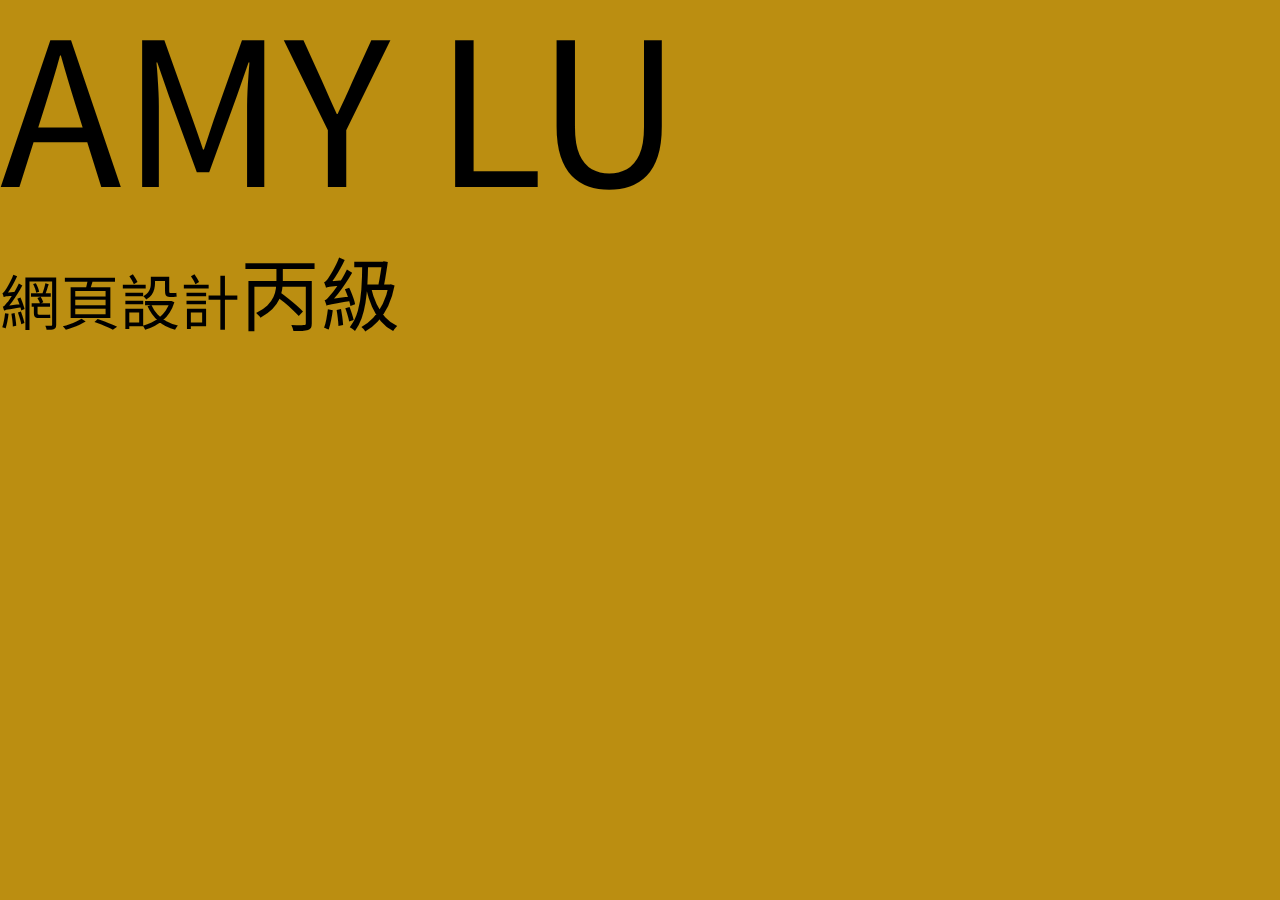
==== index.html @ 6c24579a "調整首頁排版並加上動畫特效,作品頁改為另開視窗" ====
<!DOCTYPE html>
<html lang="en">

<head>
    <meta charset="UTF-8">
    <meta http-equiv="X-UA-Compatible" content="IE=edge">
    <meta name="viewport" content="width=device-width, initial-scale=1.0">
    <link href="https://fonts.googleapis.com/icon?family=Material+Icons" rel="stylesheet">
    <link rel="preconnect" href="https://fonts.googleapis.com">
    <link rel="preconnect" href="https://fonts.gstatic.com" crossorigin>
    <link href="https://fonts.googleapis.com/css2?family=Noto+Sans+TC:wght@400;700&family=Play:wght@700&display=swap"
        rel="stylesheet">
    <link href="https://unpkg.com/aos@2.3.1/dist/aos.css" rel="stylesheet">
    <link rel="stylesheet" href="./style/reset.css">
    <link rel="stylesheet" href="./style/style.css">
    <title>Amy Lu作品首頁</title>
</head>

<body>
    <h1 data-aos="fade-right" data-aos-duration="800">AMY LU</h1>
    <ul class="project-list">
        <li data-aos="fade-right" data-aos-duration="800" data-aos-delay="300"><a href="./丙級/index.html" class="project-link" target="_blank">網頁設計<span>丙級</span>        <div class="decoration-line"></div></a>

    </li>
    </ul>
    <script src="https://unpkg.com/aos@2.3.1/dist/aos.js"></script>
    <script>
        AOS.init();
    </script>
</body>

</html>
---- style/style.css ----
body {
	font-family: 'Noto Sans TC', 'Play', -apple-system, BlinkMacSystemFont, 'Segoe UI', 'Microsoft JhengHei', 'Helvetica Neue', Arial, sans-serif;
	background-color: rgb(187, 142, 17);
	color: black;
}

a {
	display: inline-block;
	color: black;
}
.container {
	max-width: 1320px;
	padding: 0 12px;
	margin: 0 auto;
}

h1 {
	font-size: 200px;
	margin-bottom: 50px;
}

.project-link {
	font-size: 60px;
}

.project-link span {
	font-size: 80px;
}

.decoration-line {
	height: 5px;
	width: 0%;
	margin-top: 4px;
	background-color: #000;
	transition: .25s;
}

.project-link:hover .decoration-line {
	width: 100%;
}
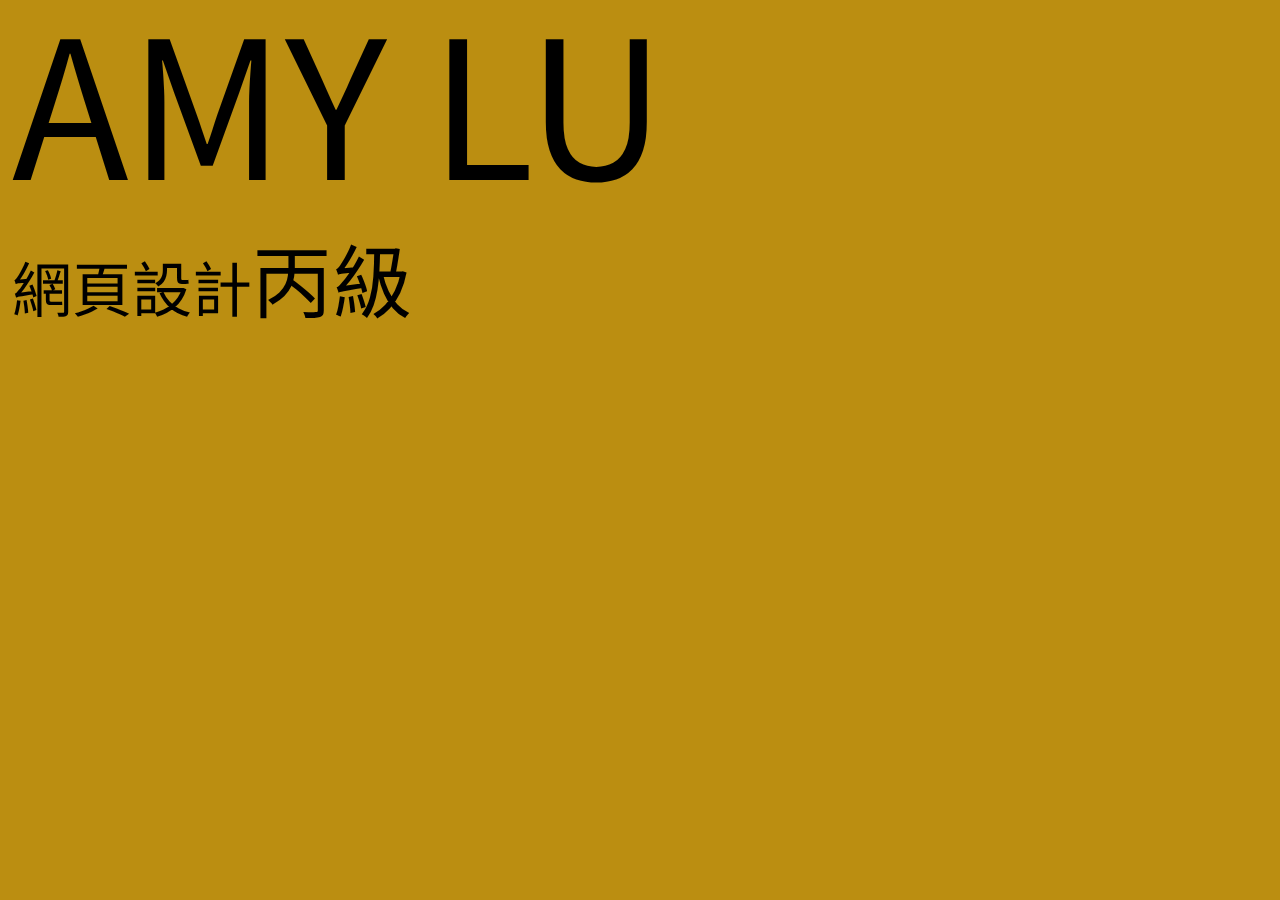
==== commit 4d961cb6: "用clamp()控制RWD尺寸" ====
--- a/index.html
+++ b/index.html
@@ -17,12 +17,17 @@
 </head>
 
 <body>
-    <h1 data-aos="fade-right" data-aos-duration="800">AMY LU</h1>
-    <ul class="project-list">
-        <li data-aos="fade-right" data-aos-duration="800" data-aos-delay="300"><a href="./丙級/index.html" class="project-link" target="_blank">網頁設計<span>丙級</span>        <div class="decoration-line"></div></a>
+    <div class="container">
+        <h1 data-aos="fade-right" data-aos-duration="800">AMY LU</h1>
+        <ul class="project-list">
+            <li data-aos="fade-right" data-aos-duration="800" data-aos-delay="300"><a href="./丙級/index.html"
+                    class="project-link" target="_blank">網頁設計<span>丙級</span>
+                    <div class="decoration-line"></div>
+                </a>
 
-    </li>
-    </ul>
+            </li>
+        </ul>
+    </div>
     <script src="https://unpkg.com/aos@2.3.1/dist/aos.js"></script>
     <script>
         AOS.init();
--- a/style/style.css
+++ b/style/style.css
@@ -8,24 +8,33 @@
 	display: inline-block;
 	color: black;
 }
+
 .container {
-	max-width: 1320px;
+	max-width: 100vw;
 	padding: 0 12px;
 	margin: 0 auto;
 }
 
 h1 {
-	font-size: 200px;
-	margin-bottom: 50px;
+	font-size: clamp(150px, 15vw, 200px);
+	margin-bottom: 5vh;
+}
+
+
+@media (max-width:769px) {
+	.project-list {
+		text-align: center;
+	}
 }
 
 .project-link {
-	font-size: 60px;
+	font-size: clamp(35px, 5vw, 60px);
 }
 
 .project-link span {
-	font-size: 80px;
+	font-size: clamp(55px, 7vw, 80px);
 }
+
 
 .decoration-line {
 	height: 5px;
@@ -35,6 +44,12 @@
 	transition: .25s;
 }
 
+@media (max-width:769px) {
+	.decoration-line {
+		width: 100%;
+	}
+}
+
 .project-link:hover .decoration-line {
 	width: 100%;
 }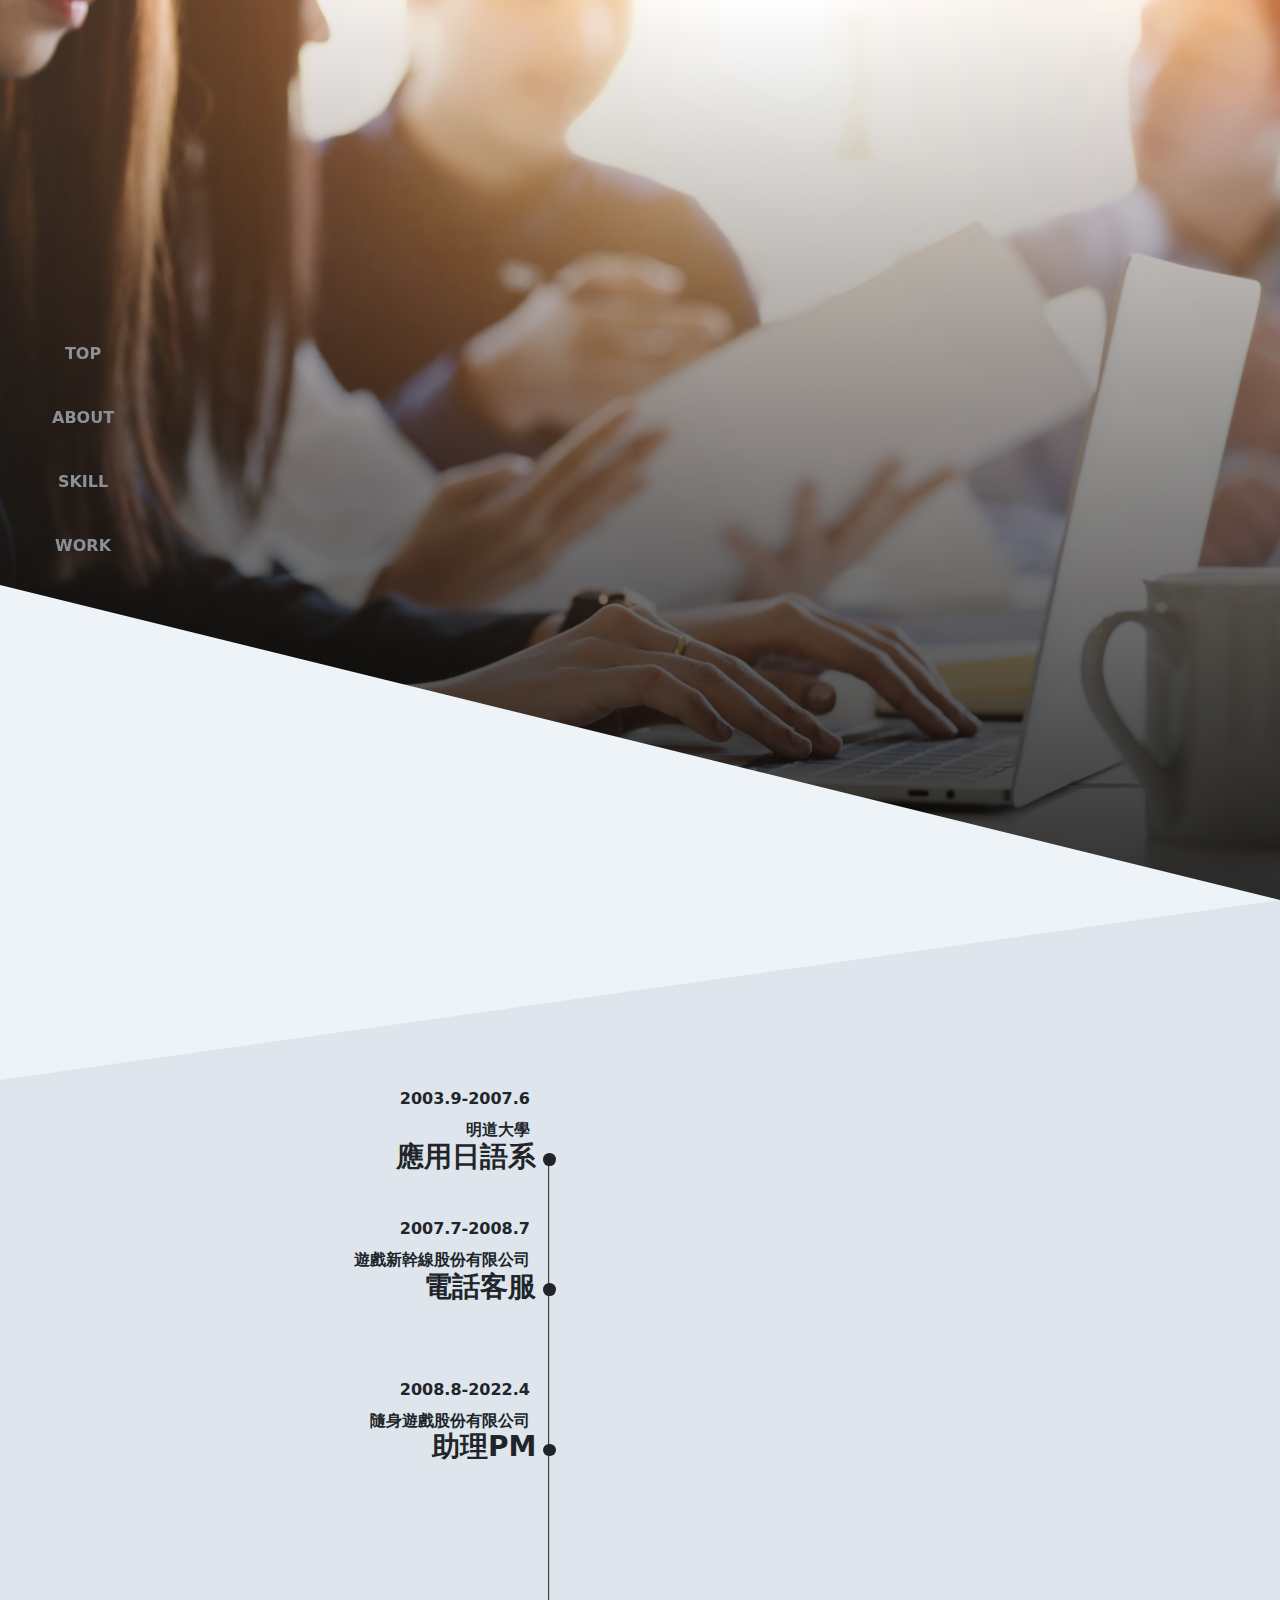
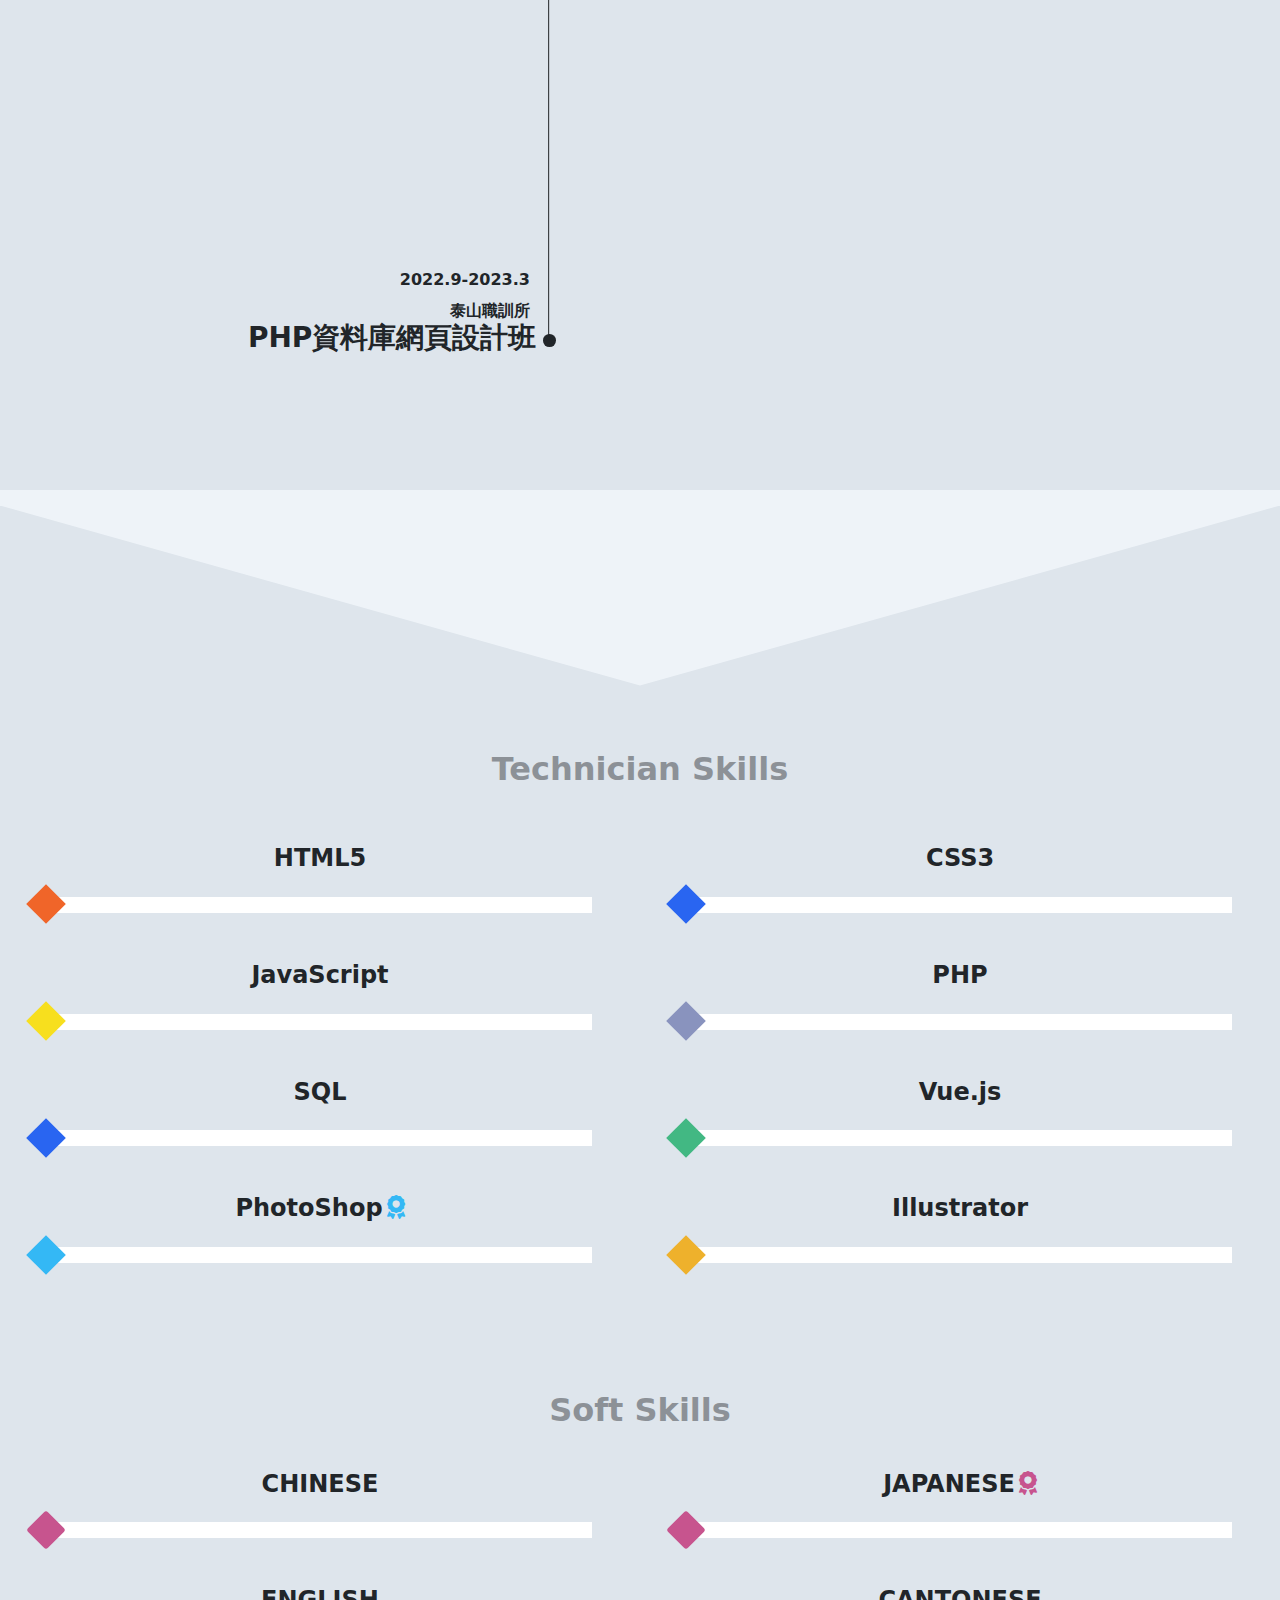
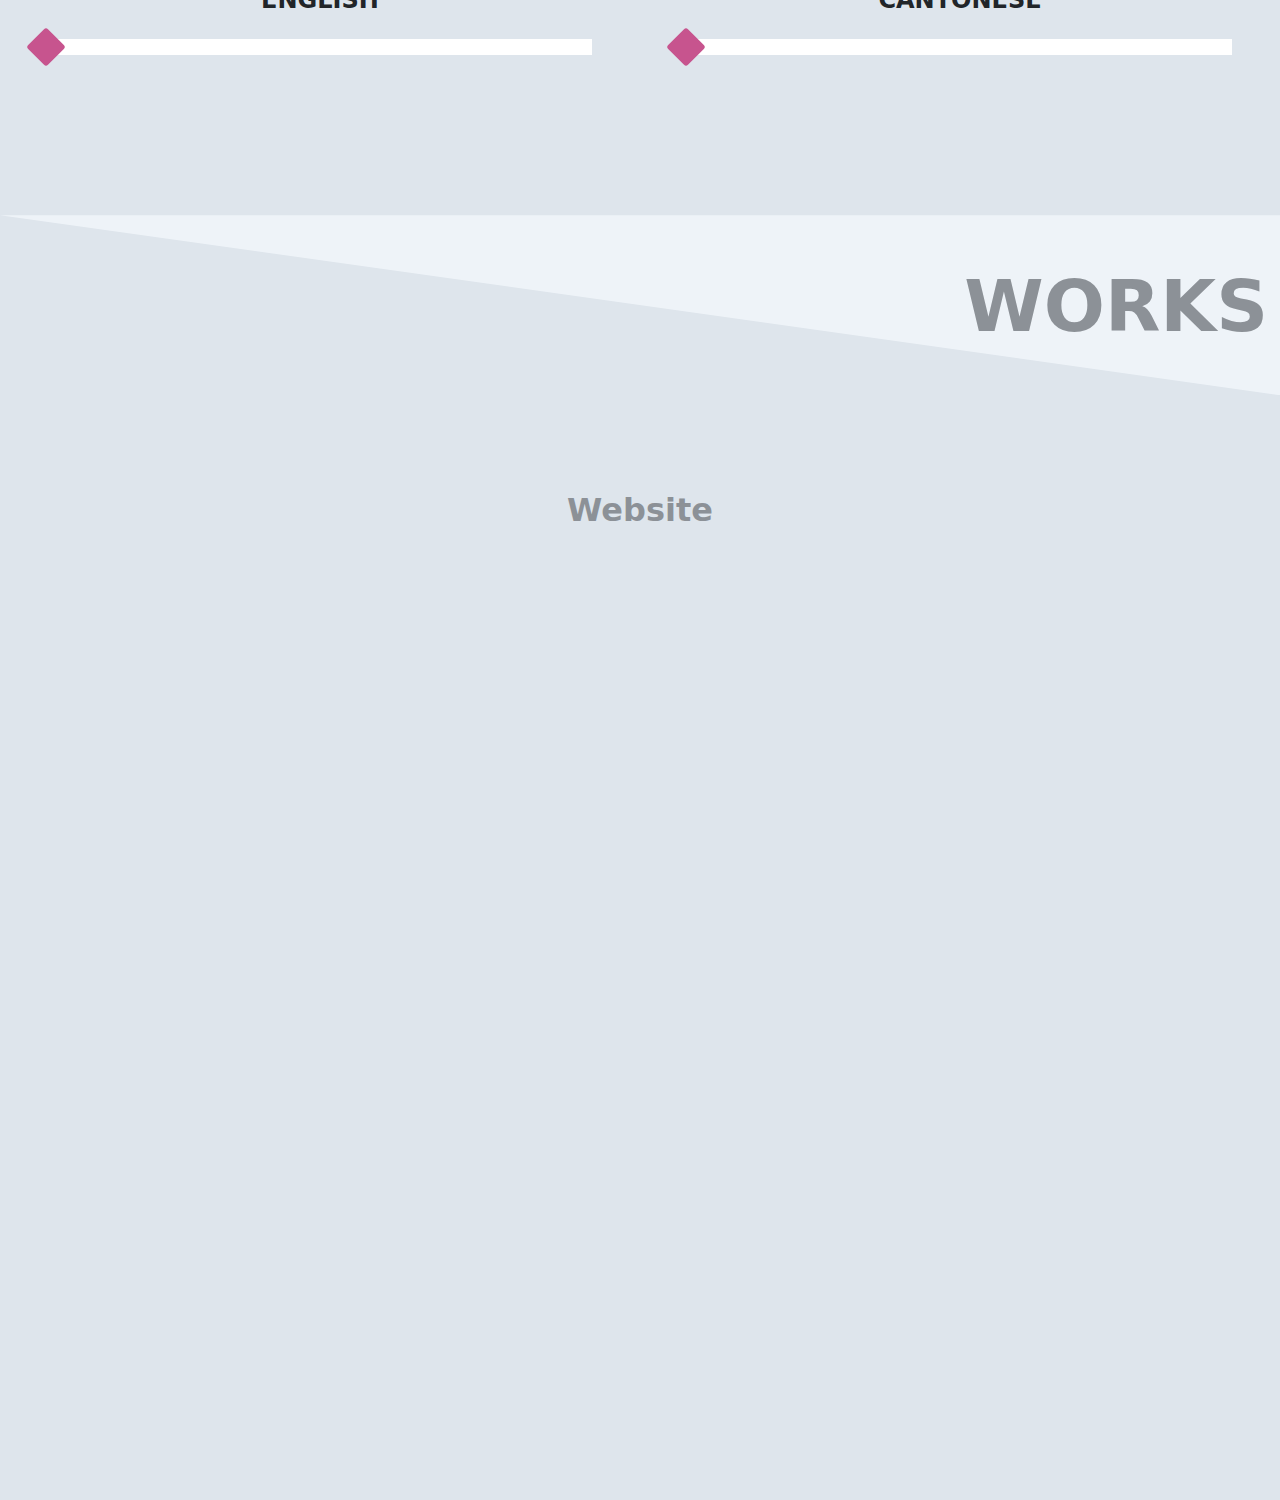
==== commit a0f63ca9: "作品首頁改為作業版型" ====
--- a/index.html
+++ b/index.html
@@ -2,36 +2,395 @@
 <html lang="en">
 
 <head>
-    <meta charset="UTF-8">
-    <meta http-equiv="X-UA-Compatible" content="IE=edge">
-    <meta name="viewport" content="width=device-width, initial-scale=1.0">
-    <link href="https://fonts.googleapis.com/icon?family=Material+Icons" rel="stylesheet">
-    <link rel="preconnect" href="https://fonts.googleapis.com">
-    <link rel="preconnect" href="https://fonts.gstatic.com" crossorigin>
-    <link href="https://fonts.googleapis.com/css2?family=Noto+Sans+TC:wght@400;700&family=Play:wght@700&display=swap"
-        rel="stylesheet">
-    <link href="https://unpkg.com/aos@2.3.1/dist/aos.css" rel="stylesheet">
-    <link rel="stylesheet" href="./style/reset.css">
-    <link rel="stylesheet" href="./style/style.css">
-    <title>Amy Lu作品首頁</title>
+  <meta charset="UTF-8">
+  <meta http-equiv="X-UA-Compatible" content="IE=edge">
+  <meta name="viewport" content="width=device-width, initial-scale=1.0">
+  <link rel="stylesheet" href="https://cdn.jsdelivr.net/npm/bootstrap@5.2.3/dist/css/bootstrap.min.css">
+  <link href="https://unpkg.com/aos@2.3.1/dist/aos.css" rel="stylesheet">
+  <link href="https://cdnjs.cloudflare.com/ajax/libs/c3/0.7.18/c3.css">
+  <link rel="stylesheet" href="https://cdnjs.cloudflare.com/ajax/libs/font-awesome/6.2.1/css/all.min.css">
+  <link rel="stylesheet" href="./style/all.css">
+  <title>Amy Lu</title>
 </head>
 
 <body>
-    <div class="container">
-        <h1 data-aos="fade-right" data-aos-duration="800">AMY LU</h1>
-        <ul class="project-list">
-            <li data-aos="fade-right" data-aos-duration="800" data-aos-delay="300"><a href="./丙級/index.html"
-                    class="project-link" target="_blank">網頁設計<span>丙級</span>
-                    <div class="decoration-line"></div>
-                </a>
-
-            </li>
-        </ul>
+  <!-- nav -->
+  <h1 class="side-title">Amy Lu's Resume</h1>
+  <nav class="navigation" title="navigation">
+    <div id="simple-list"
+      class="navigation-link-list position-fixed d-md-flex flex-column nav-scrollspy text-center justify-content-center px-5">
+      <a class="nav-link p-1 my-md-3 px-md-1 px-3 my-2 fw-bold text-gray position-relative overflow-hidden" href="#key-view">TOP</a>
+      <a class="nav-link p-1 my-md-3 px-md-1 px-3 my-2 fw-bold text-gray position-relative overflow-hidden" href="#about">ABOUT</a>
+      <a class="nav-link p-1 my-md-3 px-md-1 px-3 my-2 fw-bold text-gray position-relative overflow-hidden" href="#skill">SKILL</a>
+      <a class="nav-link p-1 my-md-3 px-md-1 px-3 my-2 fw-bold text-gray position-relative overflow-hidden" href="#work">WORK</a>
     </div>
-    <script src="https://unpkg.com/aos@2.3.1/dist/aos.js"></script>
-    <script>
-        AOS.init();
-    </script>
+  </nav>
+  <main>
+    <div data-bs-spy="scroll" data-bs-target="#simple-list" data-bs-offset="0" data-bs-smooth-scroll="true"
+      class="scroll-container" tabindex="0">
+      <!-- 首屏 -->
+      <section id="key-view"
+        class="key-view simple-list-item position-relative d-flex justify-content-center align-items-center">
+        <div class="key-view-slogan">
+          <div class="key-view-animation">
+            <div class="key-view-title-top text-main fs-3">Here's</div>
+          </div>
+          <div class="key-view-animation">
+            <h2 class="key-view-title fw-bold">AMY LU</h2>
+          </div>
+          <div class="key-view-animation text-end">
+            <div class="key-view-title-bottom text-main fs-3">AND MY RESUME</div>
+          </div>
+          <div class="contact overflow-hidden">
+            <a href="https://github.com/azami0704" target="_blank" class="text-main contact-link me-3"><svg xmlns="http://www.w3.org/2000/svg" xmlns:xlink="http://www.w3.org/1999/xlink" x="0px" y="0px"
+              width="100px" height="100px" viewBox="247.64 370.945 100 100" enable-background="new 247.64 370.945 100 100"
+              xml:space="preserve">
+           <path d="M347.64,370.945c0,0-95.105,0-100,0v100c5.231,0,89.286,0,89.286,0c5.915,0,4.979,0,10.714,0v-89.286
+             C347.64,375.744,347.64,375.744,347.64,370.945z M309.537,456.592c-1.875,0.335-2.567-0.826-2.567-1.785
+             c0-1.206,0.045-7.366,0.045-12.344c0-3.482-1.16-5.692-2.522-6.854c8.259-0.915,16.965-2.054,16.965-16.316
+             c0-4.063-1.451-6.094-3.817-8.706c0.38-0.96,1.651-4.911-0.38-10.044c-3.103-0.96-10.2,3.995-10.2,3.995
+             c-2.946-0.826-6.139-1.25-9.286-1.25c-3.147,0-6.339,0.424-9.286,1.25c0,0-7.098-4.955-10.201-3.995
+             c-2.031,5.111-0.781,9.063-0.379,10.044c-2.366,2.612-3.482,4.643-3.482,8.706c0,14.196,8.326,15.401,16.585,16.316
+             c-1.071,0.96-2.031,2.612-2.366,4.978c-2.121,0.961-7.544,2.612-10.781-3.103c-2.031-3.526-5.692-3.816-5.692-3.816
+             c-3.616-0.045-0.246,2.276-0.246,2.276c2.411,1.116,4.107,5.402,4.107,5.402c2.166,6.629,12.522,4.397,12.522,4.397
+             c0,3.103,0.045,8.146,0.045,9.063c0,0.959-0.67,2.12-2.567,1.785c-14.732-4.933-25.045-18.951-25.045-35.334
+             c0-20.491,15.67-36.049,36.161-36.049c20.491,0,37.099,15.558,37.099,36.049C334.27,437.641,324.27,451.681,309.537,456.592z
+              M287.64,442.955c-0.424,0.089-0.826-0.09-0.871-0.38c-0.044-0.335,0.246-0.625,0.67-0.715c0.424-0.044,0.826,0.134,0.87,0.425
+             C288.377,442.575,288.086,442.865,287.64,442.955L287.64,442.955z M285.519,442.753c0,0.29-0.335,0.535-0.781,0.535
+             c-0.491,0.045-0.826-0.2-0.826-0.535c0-0.29,0.335-0.536,0.781-0.536C285.117,442.173,285.519,442.418,285.519,442.753z
+              M282.461,442.507c-0.089,0.29-0.536,0.425-0.915,0.29c-0.424-0.089-0.714-0.424-0.625-0.714s0.536-0.424,0.915-0.335
+             C282.283,441.882,282.573,442.217,282.461,442.507L282.461,442.507z M279.716,441.302c-0.201,0.246-0.625,0.201-0.96-0.134
+             c-0.335-0.29-0.424-0.715-0.201-0.915c0.201-0.246,0.625-0.201,0.96,0.134C279.805,440.677,279.917,441.124,279.716,441.302z
+              M277.684,439.271c-0.201,0.134-0.58,0-0.826-0.335s-0.246-0.714,0-0.87c0.246-0.201,0.625-0.045,0.826,0.29
+             C277.93,438.691,277.93,439.092,277.684,439.271z M276.234,437.106c-0.201,0.201-0.536,0.089-0.781-0.134
+             c-0.246-0.29-0.29-0.625-0.089-0.781c0.201-0.201,0.536-0.09,0.781,0.134C276.39,436.615,276.434,436.95,276.234,437.106z
+              M274.738,435.454c-0.089,0.201-0.379,0.246-0.625,0.09c-0.29-0.134-0.424-0.38-0.334-0.581c0.089-0.134,0.334-0.2,0.625-0.089
+             C274.694,435.03,274.827,435.276,274.738,435.454z"/>
+           </svg></a>
+            <a href="mailto:doggy0704@gmail.com" class="text-main contact-link"><svg xmlns="http://www.w3.org/2000/svg" xmlns:xlink="http://www.w3.org/1999/xlink" x="0px" y="0px"
+              width="56px" height="56px" viewBox="215.64 144.945 56 56" enable-background="new 215.64 144.945 56 56" xml:space="preserve">
+           <path d="M215.64,144.945v56h56v-56H215.64z M266.742,187.486h-46.205v-22.7l23.119,15.693l23.086-15.708V187.486z M266.742,161.424
+             l-23.088,15.708l-23.117-15.691v-3.038h46.205V161.424z"/>
+           </svg></a>
+          </div>
+        </div>
+      </section>
+      <!-- 首屏 END-->
+      <!-- about me -->
+      <section id="about" class="about simple-list-item position-relative">
+        <div class="container-xxl h-100 position-absolute">
+          <h2 class="about-title display-2 fw-bold text-gray position-sticky text-nowrap">ABOUT ME</h2>
+        </div>
+        <!-- about文字區塊 -->
+        <div class="container-xxl pt=y-5">
+          <ul class="exp-list text-md-end">
+            <li>
+              <h3 class="exp-item-title fs-3 fw-bold"><span class="fs-6">2003.9-2007.6</span><br><span
+                  class="fs-6">明道大學</span><br>應用日語系</h3>
+              <ul class="exp-item-detail-list text-start">
+                <li data-aos="fade-left">-學習基礎應用日語</li>
+              </ul>
+            </li>
+            <li>
+              <h3 class="exp-item-title fs-3 fw-bold"><span class="fs-6">2007.7-2008.7</span><br><span
+                  class="fs-6">遊戲新幹線股份有限公司</span><br>電話客服</h3>
+              <ul class="exp-item-detail-list text-start">
+                <li data-aos="fade-left">-港澳台(國語/粵語)來電客訴處理</li>
+                <li data-aos="fade-left">-線上留言客訴處理</li>
+              </ul>
+            </li>
+            <li>
+              <h3 class="exp-item-title fs-3 fw-bold"><span class="fs-6">2008.8-2022.4</span><br><span
+                  class="fs-6">隨身遊戲股份有限公司</span><br>助理PM</h3>
+              <ul class="exp-item-detail-list text-start">
+                <li data-aos="fade-left">-電話/線上客訴處理</li>
+                <li data-aos="fade-left">-活動贈獎外撥</li>
+                <li data-aos="fade-left">-新手機支援度測試,建立資料及設定服務支援</li>
+                <li data-aos="fade-left">-Feature Phone圖鈴服務維運</li>
+                <li data-aos="fade-left">-Fun電鈴聲館/Fun流行音樂館 APP服務維運</li>
+                <li data-aos="fade-left">-遠傳點唱機/Music Go! APP服務維運</li>
+                <li data-aos="fade-left">-亞太搜電影SoMovie APP服務維運</li>
+                <li data-aos="fade-left">-金流代收服務服務維運</li>
+                <li data-aos="fade-left">-FB粉絲團發文維護</li>
+                <li data-aos="fade-left">-協助遠傳行動電視服務維運</li>
+                <li data-aos="fade-left">-協助頻道上架到GtTV,節目表/行銷活動安排</li>
+                <li data-aos="fade-left">-協助頻道上架到HamiVideo,配合執行行銷活動</li>
+                <li data-aos="fade-left">-麥卡貝網路電視WEB/APP改版初期規劃</li>
+              </ul>
+            </li>
+            <li>
+              <h3 class="exp-item-title fs-3 fw-bold"><span class="fs-6">2022.9-2023.3</span><br><span
+                  class="fs-6">泰山職訓所</span><br>PHP資料庫網頁設計班</h3>
+            </li>
+          </ul>
+        </div>
+      </section>
+      <!-- about me END-->
+      <!-- skill -->
+      <section id="skill" class="simple-list-item position-relative">
+        <div class="container-xxl py-5 h-100 position-absolute">
+          <h2 class="skill-title display-2 fw-bold text-gray position-sticky text-nowrap text-center">SKILLS</h2>
+        </div>
+        <div class="container-xxl pt-5 section-padding-bottom">
+          <h3 class="text-center fs-2 fw-bold text-gray py-3">Technician Skills</h3>
+          <ul class="skill-list row">
+            <li class="col-md-6 col-12 px-5 py-3">
+              <h4 class="text-center fw-bold py-3">HTML5</h3>
+                <div class="skill-list-item">
+                  <div class="progress">
+                    <div class="progress-bar bg-html" role="progressbar" data-width='80' aria-valuenow="25"
+                      aria-valuemin="0" aria-valuemax="100"></div>
+                    <div class="skill-list-item-square bg-html"></div>
+                    <div class="skill-list-item-percent"></div>
+                  </div>
+                </div>
+            </li>
+            <li class="col-md-6 col-12 px-5 py-3">
+              <div class="skill-list-item">
+                <h4 class="text-center fw-bold py-3">CSS3</h3>
+                  <div class="progress">
+                    <div class="progress-bar bg-css" role="progressbar" data-width='70' aria-valuenow="25"
+                      aria-valuemin="0" aria-valuemax="100"></div>
+                    <div class="skill-list-item-square bg-css"></div>
+                    <div class="skill-list-item-percent"></div>
+                  </div>
+              </div>
+            </li>
+            <li class="col-md-6 col-12 px-5 py-3">
+              <div class="skill-list-item">
+                <h4 class="text-center fw-bold py-3">JavaScript</h3>
+                  <div class="progress">
+                    <div class="progress-bar bg-js" role="progressbar" data-width='60' aria-valuenow="25"
+                      aria-valuemin="0" aria-valuemax="100"></div>
+                    <div class="skill-list-item-square bg-js"></div>
+                    <div class="skill-list-item-percent text-dark"></div>
+                  </div>
+              </div>
+            </li>
+            <li class="col-md-6 col-12 px-5 py-3">
+              <div class="skill-list-item">
+                <h4 class="text-center fw-bold py-3">PHP</h3>
+                  <div class="progress">
+                    <div class="progress-bar bg-php" role="progressbar" data-width='60' aria-valuenow="25"
+                      aria-valuemin="0" aria-valuemax="100"></div>
+                    <div class="skill-list-item-square bg-php"></div>
+                    <div class="skill-list-item-percent"></div>
+                  </div>
+              </div>
+            </li>
+            </li>
+            <li class="col-md-6 col-12 px-5 py-3">
+              <div class="skill-list-item">
+                <h4 class="text-center fw-bold py-3">SQL</h3>
+                  <div class="progress">
+                    <div class="progress-bar bg-css" role="progressbar" data-width='30' aria-valuenow="25"
+                      aria-valuemin="0" aria-valuemax="100"></div>
+                    <div class="skill-list-item-square bg-css"></div>
+                    <div class="skill-list-item-percent"></div>
+                  </div>
+              </div>
+            </li>
+            </li>
+            <li class="col-md-6 col-12 px-5 py-3">
+              <div class="skill-list-item">
+                <h4 class="text-center fw-bold py-3">Vue.js</h3>
+                  <div class="progress">
+                    <div class="progress-bar bg-vue" role="progressbar" data-width='20' aria-valuenow="25"
+                      aria-valuemin="0" aria-valuemax="100"></div>
+                    <div class="skill-list-item-square bg-vue"></div>
+                    <div class="skill-list-item-percent"></div>
+                  </div>
+              </div>
+            </li>
+            <li class="col-md-6 col-12 px-5 py-3">
+              <div class="skill-list-item">
+                <h4 class="text-center fw-bold py-3 position-relative">PhotoShop<a type="button" class=""
+                    data-bs-toggle="tooltip" data-bs-placement="right" data-bs-trigger="hover"
+                    data-bs-custom-class="custom-tooltip" data-bs-title="Adobe Certified Associate in CS5">
+                    <i class="fa-solid fa-award ms-1 text-ps"></i>
+                  </a></h3>
+
+                  <div class="progress">
+                    <div class="progress-bar bg-ps" role="progressbar" data-width='90' aria-valuenow="25"
+                      aria-valuemin="0" aria-valuemax="100"></div>
+                    <div class="skill-list-item-square bg-ps"></div>
+                    <div class="skill-list-item-percent"></div>
+                  </div>
+              </div>
+            </li>
+            <li class="col-md-6 col-12 px-5 py-3">
+              <div class="skill-list-item">
+                <h4 class="text-center fw-bold py-3">Illustrator</h3>
+                  <div class="progress">
+                    <div class="progress-bar bg-illu" role="progressbar" data-width='70' aria-valuenow="25"
+                      aria-valuemin="0" aria-valuemax="100"></div>
+                    <div class="skill-list-item-square bg-illu"></div>
+                    <div class="skill-list-item-percent"></div>
+                  </div>
+              </div>
+            </li>
+          </ul>
+          <h3 class="soft-skill-title text-center fs-2 fw-bold text-gray">Soft Skills</h3>
+          <ul class="skill-list soft row">
+            <li class="col-md-6 col-12 px-5 py-3">
+              <h4 class="text-center fw-bold py-3">CHINESE</h3>
+                <div class="skill-list-item">
+                  <div class="progress">
+                    <div class="progress-bar bg-lang" role="progressbar" data-width='90' aria-valuenow="25"
+                      aria-valuemin="0" aria-valuemax="100"></div>
+                    <div class="skill-list-item-square bg-lang"></div>
+                    <div class="skill-list-item-percent"></div>
+                  </div>
+                </div>
+            </li>
+            <li class="col-md-6 col-12 px-5 py-3">
+              <h4 class="text-center fw-bold py-3 position-relative">JAPANESE<a type="button" class=""
+                  data-bs-toggle="tooltip" data-bs-placement="right" data-bs-trigger="hover"
+                  data-bs-custom-class="custom-tooltip-lang" data-bs-title="Japanese-Language Proficiency Test N1">
+                  <i class="fa-solid fa-award ms-1 text-lang"></i>
+                </a></h3>
+                <div class="skill-list-item">
+                  <div class="progress">
+                    <div class="progress-bar bg-lang" role="progressbar" data-width='70' aria-valuenow="25"
+                      aria-valuemin="0" aria-valuemax="100"></div>
+                    <div class="skill-list-item-square bg-lang"></div>
+                    <div class="skill-list-item-percent"></div>
+                  </div>
+                </div>
+            </li>
+            <li class="col-md-6 col-12 px-5 py-3">
+              <h4 class="text-center fw-bold py-3 position-relative">ENGLISH</h3>
+                <div class="skill-list-item">
+                  <div class="progress">
+                    <div class="progress-bar bg-lang" role="progressbar" data-width='50' aria-valuenow="25"
+                      aria-valuemin="0" aria-valuemax="100"></div>
+                    <div class="skill-list-item-square bg-lang"></div>
+                    <div class="skill-list-item-percent"></div>
+                  </div>
+                </div>
+            </li>
+            <li class="col-md-6 col-12 px-5 py-3">
+              <h4 class="text-center fw-bold py-3 position-relative">CANTONESE</h3>
+                <div class="skill-list-item">
+                  <div class="progress">
+                    <div class="progress-bar bg-lang" role="progressbar" data-width='40' aria-valuenow="25"
+                      aria-valuemin="0" aria-valuemax="100"></div>
+                    <div class="skill-list-item-square bg-lang"></div>
+                    <div class="skill-list-item-percent"></div>
+                  </div>
+                </div>
+            </li>
+          </ul>
+        </div>
+      </section>
+      <!-- skill END-->
+      <!-- works -->
+      <section id="work" class="simple-list-item position-relative">
+        <div class="container-xxl py-5 position-absolute h-100">
+          <h2 class="work-title display-2 fw-bold text-gray position-sticky text-nowrap text-end">WORKS</h2>
+        </div>
+        <div class="container-xxl pt-5 section-padding-bottom">
+          <h3 class="text-center fs-2 fw-bold text-gray py-5">Website</h3>
+          <div class="work-link d-flex flex-wrap justify-content-center align-items-start gap-3">
+            <div class="column">
+              <div class="card text-bg-dark h-100 overflow-hidden mb-3" data-aos="flip-up">
+                <a href="http://220.128.133.15/s1110420/projectVote/" class="h-100" target="_blank">
+                <img src="./images/ProjectVote.png" class="card-img h-100" alt="投票網站">
+                <div class="card-img-overlay d-flex flex-column">
+                  <div class="card-text flex-grow-1 text-main p-3">
+                    <span class="badge text-bg-html">HTML</span>
+                    <span class="badge text-bg-css">CSS</span>
+                    <span class="badge text-bg-php">php</span>
+                    <span class="badge text-bg-js text-dark">JavaScript</span>
+                    <i class="fa-solid fa-arrow-up-right-from-square fs-1 float-end"></i>
+                    <p class="py-3">結合前後端技術及資料庫CRUD網站</p>
+                  </div>
+                    <h5 class="card-title px-2 text-main fw-bold fs-4">投票網站</h5>
+                </div>
+              </a>
+              </div>
+              <div class="card text-bg-dark h-100 overflow-hidden mb-3" data-aos="flip-up">
+                <a href="https://azami0704.github.io/week6/" class="h-100" target="_blank">
+                <img src="./images/azami0704.github.io_week6_.png" class="card-img h-100" alt="一頁式網頁">
+                <div class="card-img-overlay d-flex flex-column">
+                  <div class="card-text flex-grow-1 text-main p-3"> 
+                    <span class="badge text-bg-html">HTML</span>
+                    <span class="badge text-bg-css">CSS</span>
+                    <i class="fa-solid fa-arrow-up-right-from-square fs-1 float-end"></i>
+                    <p class="py-3">多頁靜態RWD網站(Bootstrap)</p>
+                  </div>
+                    <h5 class="card-title px-2 text-main fw-bold fs-4">靜態網站切版</h5>
+                </div>
+              </a>
+              </div>
+            </div>
+            <div class="column">
+              <div class="card text-bg-dark h-100 overflow-hidden mb-3" data-aos="flip-up">
+                <a href="#" class="h-100" target="_blank">
+                <img src="./images/萬年曆.png" class="card-img h-100" alt="萬年曆">
+                <div class="card-img-overlay d-flex flex-column">
+                  <div class="card-text flex-grow-1 text-main p-3">
+                    <span class="badge text-bg-html">HTML</span>
+                    <span class="badge text-bg-css">CSS</span>
+                    <span class="badge text-bg-php">php</span>
+                    <i class="fa-solid fa-arrow-up-right-from-square fs-1 float-end"></i>
+                    <p class="py-3">以PHP製作的萬年曆</p>
+                  </div>
+                    <h5 class="card-title px-2 text-main fw-bold fs-4">萬年曆</h5>
+                </div>
+              </a>
+              </div>
+              <div class="card text-bg-dark h-100 overflow-hidden mb-3" data-aos="flip-up">
+                <a href="https://azami0704.github.io/week4-glasses/" class="h-100" target="_blank">
+                <img src="./images/glasses.png" class="card-img h-100" alt="一頁式網頁">
+                <div class="card-img-overlay d-flex flex-column">
+                  <div class="card-text flex-grow-1 text-main p-3"> 
+                    <span class="badge text-bg-html">HTML</span>
+                    <span class="badge text-bg-css">CSS</span>
+                    <i class="fa-solid fa-arrow-up-right-from-square fs-1 float-end"></i>
+                    <p class="py-3">多頁靜態RWD網站</p>
+                  </div>
+                    <h5 class="card-title px-2 text-main fw-bold fs-4">靜態網站切版</h5>
+                </div>
+              </a>
+              </div>
+            </div>
+            <div class="column">
+              <div class="card text-bg-dark h-100 overflow-hidden mb-3" data-aos="flip-up">
+                <a href="https://azami0704.github.io/productinfo_practice/" class="h-100" target="_blank">
+                <img src="./images/product_demo.png" class="card-img h-100" alt="一頁式網頁">
+                <div class="card-img-overlay d-flex flex-column">
+                  <div class="card-text flex-grow-1 text-main p-3"> 
+                    <span class="badge text-bg-html">HTML</span>
+                    <span class="badge text-bg-css">CSS</span>
+                    <span class="badge text-bg-js text-dark">JavaScript</span>
+                    <i class="fa-solid fa-arrow-up-right-from-square fs-1 float-end"></i>
+                    <p class="py-3">靜態商品介紹網頁(Bootstrap)</p>
+                  </div>
+                    <h5 class="card-title px-2 text-main fw-bold fs-4">靜態網站切版</h5>
+                </div>
+              </a>
+              </div>
+            </div>
+          </div>
+        </div>
+      </section>
+      <!-- works END-->
+    </div>
+  </main>
+
+
+  <script src="https://cdn.jsdelivr.net/npm/@popperjs/core@2.11.6/dist/umd/popper.min.js"
+    integrity="sha384-oBqDVmMz9ATKxIep9tiCxS/Z9fNfEXiDAYTujMAeBAsjFuCZSmKbSSUnQlmh/jp3"
+    crossorigin="anonymous"></script>
+  <script src="https://cdn.jsdelivr.net/npm/bootstrap@5.2.3/dist/js/bootstrap.min.js"
+    integrity="sha384-cuYeSxntonz0PPNlHhBs68uyIAVpIIOZZ5JqeqvYYIcEL727kskC66kF92t6Xl2V"
+    crossorigin="anonymous"></script>
+  <script src="https://unpkg.com/aos@2.3.1/dist/aos.js"></script>
+  <script src="https://cdnjs.cloudflare.com/ajax/libs/d3/5.16.0/d3.js"></script>
+  <script src="https://cdnjs.cloudflare.com/ajax/libs/c3/0.7.18/c3.js"></script>
+  <script src="./js/all.js"></script>
+  <script>AOS.init();</script>
 </body>
 
 </html>--- a/style/all.css
+++ b/style/all.css
@@ -0,0 +1,465 @@
+:root {
+    --white:rgb(255, 255, 255);
+    --black:rgb(0, 0, 0);
+    --black-opacity-1:rgb(0, 0, 0,.1);
+    --black-opacity-8:rgb(0, 0, 0,.8);
+    --main:rgb(238, 243, 248);
+    --gray:rgb(140, 145, 151);
+    --html:rgb(240, 101, 41);
+    --html-darken:rgb(158, 50, 4);
+    --css:rgb(41, 101, 241);
+    --css-darken:rgb(14, 74, 212);
+    --js:rgb(247, 223, 30);
+    --js-darken:rgb(189, 132, 11);
+    --php:#8993be;
+    --php-darken:#505b8d;
+    --vue:rgb(66, 184, 131);
+    --vue-darken:rgb(15, 129, 78);
+    --illu:rgb(238, 177, 44);
+    --illu-darken:rgb(175, 119, 14);
+    --ps:rgb(52, 184, 245);
+    --ps-darken:rgb(26, 153, 212);
+    --language:#c7548e;
+    --language-darken:#9e185b;
+}
+
+body {
+    background-color:var(--main);
+}
+ul,ol,li {
+    list-style: none;
+    padding-left: 0;
+}
+a {
+    display: inline-block;
+    text-decoration: none;
+}
+
+img {
+    vertical-align: bottom;
+    width: 100%;
+    height: auto;
+}
+.text-main {
+    color: var(--main);
+}
+.text-gray {
+    color: var(--gray);
+}
+
+.navigation .navigation-link-list {
+    left: 0;
+    right: 0;
+    bottom: 5vh;
+    z-index: 120;
+}
+.nav-link {
+    display: inline-block;
+}
+.nav-link:hover {
+    color: var(--css);
+}
+.nav-link::before {
+    content: '';
+    position: absolute;
+    display: inline-block;
+    top: 0;
+    left: 0;
+    right: 0;
+    width: 100%;
+    height: 100%;
+    transform: translateX(-100%);
+    background-color: #fff;
+    transition: .25s;
+    z-index: -1;
+}
+
+.nav-scrollspy .nav-link.active::before {
+    transform: translateX(0);
+}
+
+.side-title {
+    width: 1px;
+    line-height: 0;
+    white-space: nowrap;
+    overflow: hidden;
+    margin: 0;
+}
+.key-view {
+    height: max(450px,100vh);
+    background-image: linear-gradient(to bottom ,transparent, rgba(0,0,0,.8)) ,url(../images/AdobeStock_316098308.jpeg);
+    background-size: cover;
+    background-attachment: fixed;
+}
+
+.key-view::after {
+    content: '';
+    position: absolute;
+    bottom: 0;
+    left: 0;
+    width: 100%;
+    height: 100%;
+    clip-path: polygon(0 65%, 0% 100%, 100% 100%);
+    background-color: var(--main);
+}
+
+
+.key-view-title {
+    color: var(--main);
+    font-size: clamp(48px,10vw,120px);
+    line-height: 1;
+    transform: translateY(100%);
+    animation-name: slideIn;
+    animation-duration: 1s;
+    animation-delay: .45s;
+    animation-fill-mode: forwards;
+}
+
+
+.key-view-animation {
+    overflow: hidden;
+}
+
+.key-view-title-top{
+    transform: translateY(100%);
+    animation-name: slideIn;
+    animation-duration: 1s;
+    animation-delay: .25s;
+    animation-fill-mode: forwards;
+}
+
+.key-view-title-bottom {
+    transform: translateX(100%);
+    animation-name: slideInRight;
+    animation-duration: 1s;
+    animation-fill-mode: forwards;
+    animation-delay: 1.25s;
+}
+
+.contact .contact-link {
+    transform: translateY(150%);
+    animation-name: slideIn;
+    animation-duration: 1s;
+    animation-delay: 1.8s;
+    animation-fill-mode: forwards;
+}
+
+@keyframes slideIn {
+    0%{
+        transform: translateY(100%);
+    }
+    100%{
+        transform: translateY(0%);
+    }
+}
+
+@keyframes slideInRight {
+    0%{
+        transform: translateX(100%);
+    }
+    50%{
+        transform: translateX(-15%);
+    }
+    100%{
+        transform: translateX(0%);
+    }
+}
+#about,#skill,#work {
+    background-color: rgb(222, 229, 236);
+}
+.about::before {
+    content: '';
+    display: block;
+    position: sticky;
+    top: 0;
+    left: 0;
+    width: 100%;
+    height: max(150px,20vh);
+    clip-path: polygon(0 0, 0% 100%, 100% 0%);
+    background-color: var(--main);
+    z-index: 1;
+}
+.about-title {
+    top: 3rem;
+    transform: translateX(-100%);
+    opacity: 0;
+    transition: .6s;
+    z-index: 2;
+}
+.skill-title {
+    top: 3rem;
+    transform: translateY(-100%);
+    opacity: 0;
+    transition: .6s;
+    z-index: 1;
+}
+.work-title {
+    top: 3rem;
+    opacity: 1;
+    transition: .6s;
+    z-index: 1;
+}
+
+#skill::before {
+    content: '';
+    display: block;
+    position: sticky;
+    top: 0;
+    left: 0;
+    right: 0;
+    height: max(150px,20vh);
+    clip-path: polygon(0 0, 100% 0%, 50% 100%);
+    background-color: var(--main);
+    z-index: 1;
+}
+#work::before {
+    content: '';
+    display: block;
+    position: sticky;
+    top: 0;
+    left: 0;
+    right: 0;
+    height: max(150px,20vh);
+    clip-path: polygon(0 0, 100% 0%, 100% 100%);
+    background-color: var(--main);
+    z-index: 1;
+}
+
+:is(#about,#skill,#work) .container-xxl.position-absolute {
+    top: 0;
+}
+
+.exp-item-title {
+    line-height: 1.1;
+    padding-right: .5vw;
+}
+
+.exp-item-title::after {
+    content: '';
+    display: inline-block;
+    width: max(1vw,10px);
+    height: max(1vw,10px);
+    border-radius: 50%;
+    margin-right: -2vw;
+    margin-left: .5vw;
+    background-color: currentColor;
+}
+.exp-item-detail-list {
+    position: relative;
+    font-size: clamp(16px,5vw,20px);
+}
+.exp-item-detail-list::before {
+    content: '';
+    display: inline-block;
+    position: absolute;
+    top: -1.5rem;
+    bottom: -5rem;
+    border-left: 1px solid;
+    left: -.55vw;
+}
+.exp-list {
+    width: fit-content;
+    padding-bottom: 8rem;
+}
+
+.progress {
+    background-color: var(--white);
+    align-items: start;
+    border-radius: 0;
+    overflow: visible;
+}
+.progress-bar {
+    align-self: stretch;
+}
+.skill-list-item-square {
+    width: 1.75rem;
+    margin-top: -0.4rem;
+    margin-left: -1rem;
+    aspect-ratio: 1;
+    transform: rotate(45deg);
+    background-color:var(--black);
+}
+.skill-list-item-percent {
+    position: relative;
+    font-size: 12px;
+    color: var(--white);
+    margin-left: -1.6rem;
+}
+.progress-bar.bg-html {
+    background-image: linear-gradient(to right, transparent 80%, var(--html-darken) 100%);
+}
+.progress-bar.bg-css {
+    background-image: linear-gradient(to right, transparent 80%, var(--css-darken) 100%);
+}
+.progress-bar.bg-js {
+    background-image: linear-gradient(to right, transparent 80%, var(--js-darken) 100%);
+}
+.progress-bar.bg-php {
+    background-image: linear-gradient(to right, transparent 80%, var(--php-darken) 100%);
+}
+.progress-bar.bg-vue {
+    background-image: linear-gradient(to right, transparent 70%, var(--vue-darken) 100%);
+}
+.progress-bar.bg-illu {
+    background-image: linear-gradient(to right, transparent 70%, var(--illu-darken) 100%);
+}
+.progress-bar.bg-ps {
+    background-image: linear-gradient(to right, transparent 70%, var(--ps-darken) 100%);
+}
+.progress-bar.bg-lang {
+    background-image: linear-gradient(to right, transparent 70%, var(--language-darken) 100%);
+}
+.bg-html,
+.text-bg-html {
+    background-color: var(--html);
+}
+.bg-css,
+.text-bg-css {
+    background-color: var(--css);
+}
+.bg-js,
+.text-bg-js {
+    background-color: var(--js);
+}
+.bg-php,
+.text-bg-php {
+    background-color: var(--php);
+}
+.bg-vue,
+.text-bg-vue {
+    background-color: var(--vue);
+}
+.bg-ps,
+.text-bg-ps {
+    background-color: var(--ps);
+}
+.bg-illu,
+.text-bg-illu {
+    background-color: var(--illu);
+}
+.soft .skill-list-item-square{
+    border-radius: 10%;
+}
+.soft-skill-title {
+    padding-top: 6rem;
+}
+.custom-tooltip {
+    --bs-tooltip-bg: var(--ps);
+}
+.custom-tooltip-lang {
+    --bs-tooltip-bg: var(--language);
+}
+.bg-lang {
+    background-color: var(--language);
+}
+
+.text-ps {
+    color: var(--ps);
+}
+.text-lang {
+    color: var(--language);
+}
+
+.section-padding-bottom {
+    padding-bottom: 8rem;
+}
+
+.card,
+.card-img,
+.card-img-overlay,
+.badge {
+    border-radius: 0;
+}
+
+#work .card-text {
+    background-image: linear-gradient(to bottom,var(--black-opacity-8) 0%,transparent 95%);
+    transform: translateY(-100%);
+    transition: .25s;
+}
+
+#work .card a:hover .card-text {
+    transform: translateY(0);
+}
+
+#work .card-img-overlay {
+    background-image: linear-gradient(to bottom, transparent 20%,var(--black-opacity-8) 100%);
+    padding: 0;
+}
+
+.column {
+    width: 32%;
+    min-width: 300px;
+}
+.column > .card {
+    width: 100%;
+}
+.fa-arrow-up-right-from-square:hover {
+    color: var(--css);
+}
+
+.contact-link:hover {
+    color: var(--js);
+}
+
+svg {
+    width: 3rem;
+    aspect-ratio: 1;
+    fill: currentColor;
+}
+
+
+@media (min-width:1400px) {
+    :is(#about,#skill,#work) .container-xxl.position-absolute {
+        left: calc((100% - 1320px) / 2 );
+    }
+}
+@media (min-width:1200px) {
+    .exp-list {
+        margin-left: 8vw;
+    }
+}
+@media (min-width:768px) {
+    .exp-item-detail-list {
+        transform: translateX(calc(100% + 1.5vw));
+    }
+    .navigation .navigation-link-list {
+        top: 0;
+        bottom: 0;
+        right: auto;
+        z-index: 120;
+    }
+}
+@media (max-width:959px) and (min-width:768px) {
+    .exp-list {
+        margin-left: -15vw;
+    }
+}
+@media (max-width:767px) {
+    .exp-list{
+        padding-left: .5rem;
+    }
+    .exp-item-title {
+        position: relative;
+        padding-top: .5rem;
+        padding-left: .5rem;
+    }
+    .exp-item-title::after {
+        content: '';
+        width: 0;
+        height: 0;
+    }
+    .exp-item-title::before {
+        content: '';
+        display: inline-block;
+        position: absolute;
+        border-radius: 50%;
+        top: 4.5rem;
+        left: -.4rem;
+        width: max(1vw,10px);
+        height: max(1vw,10px);
+        background-color: currentColor;
+    }
+}
+
+
+
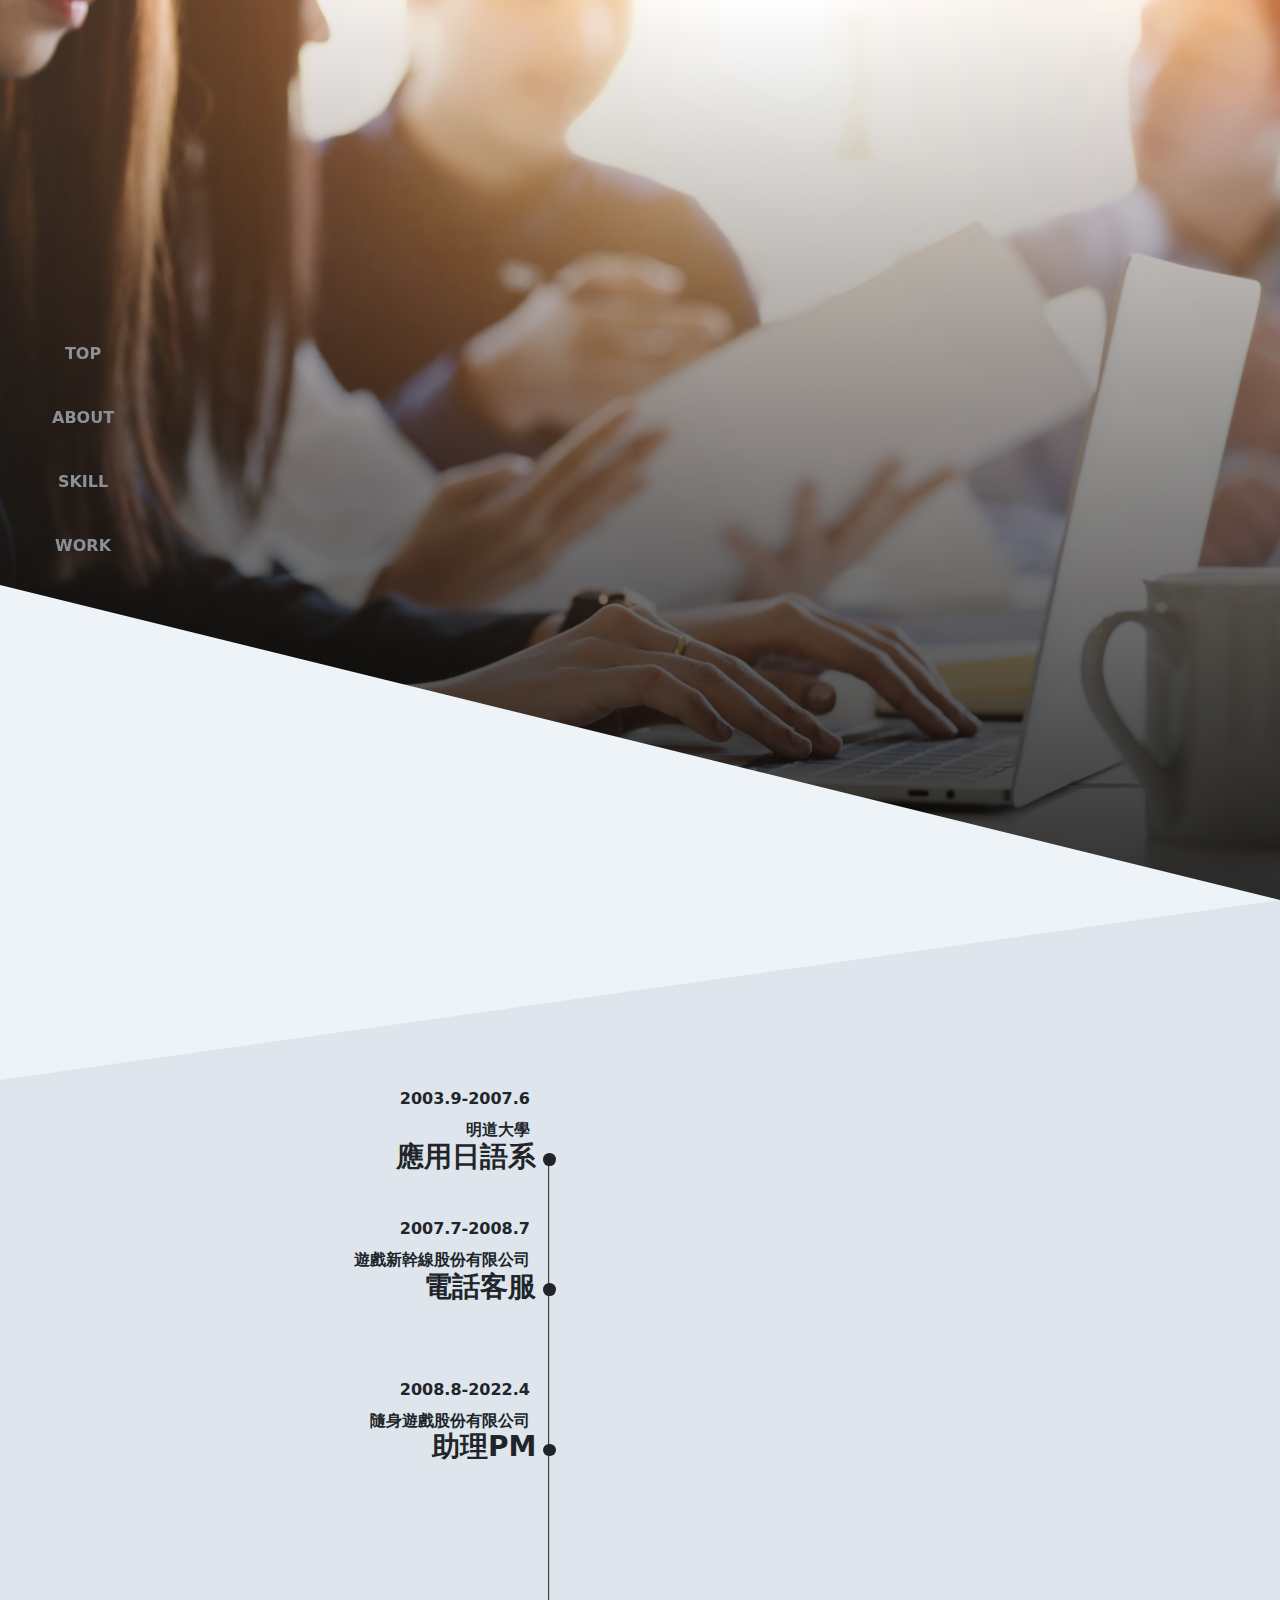
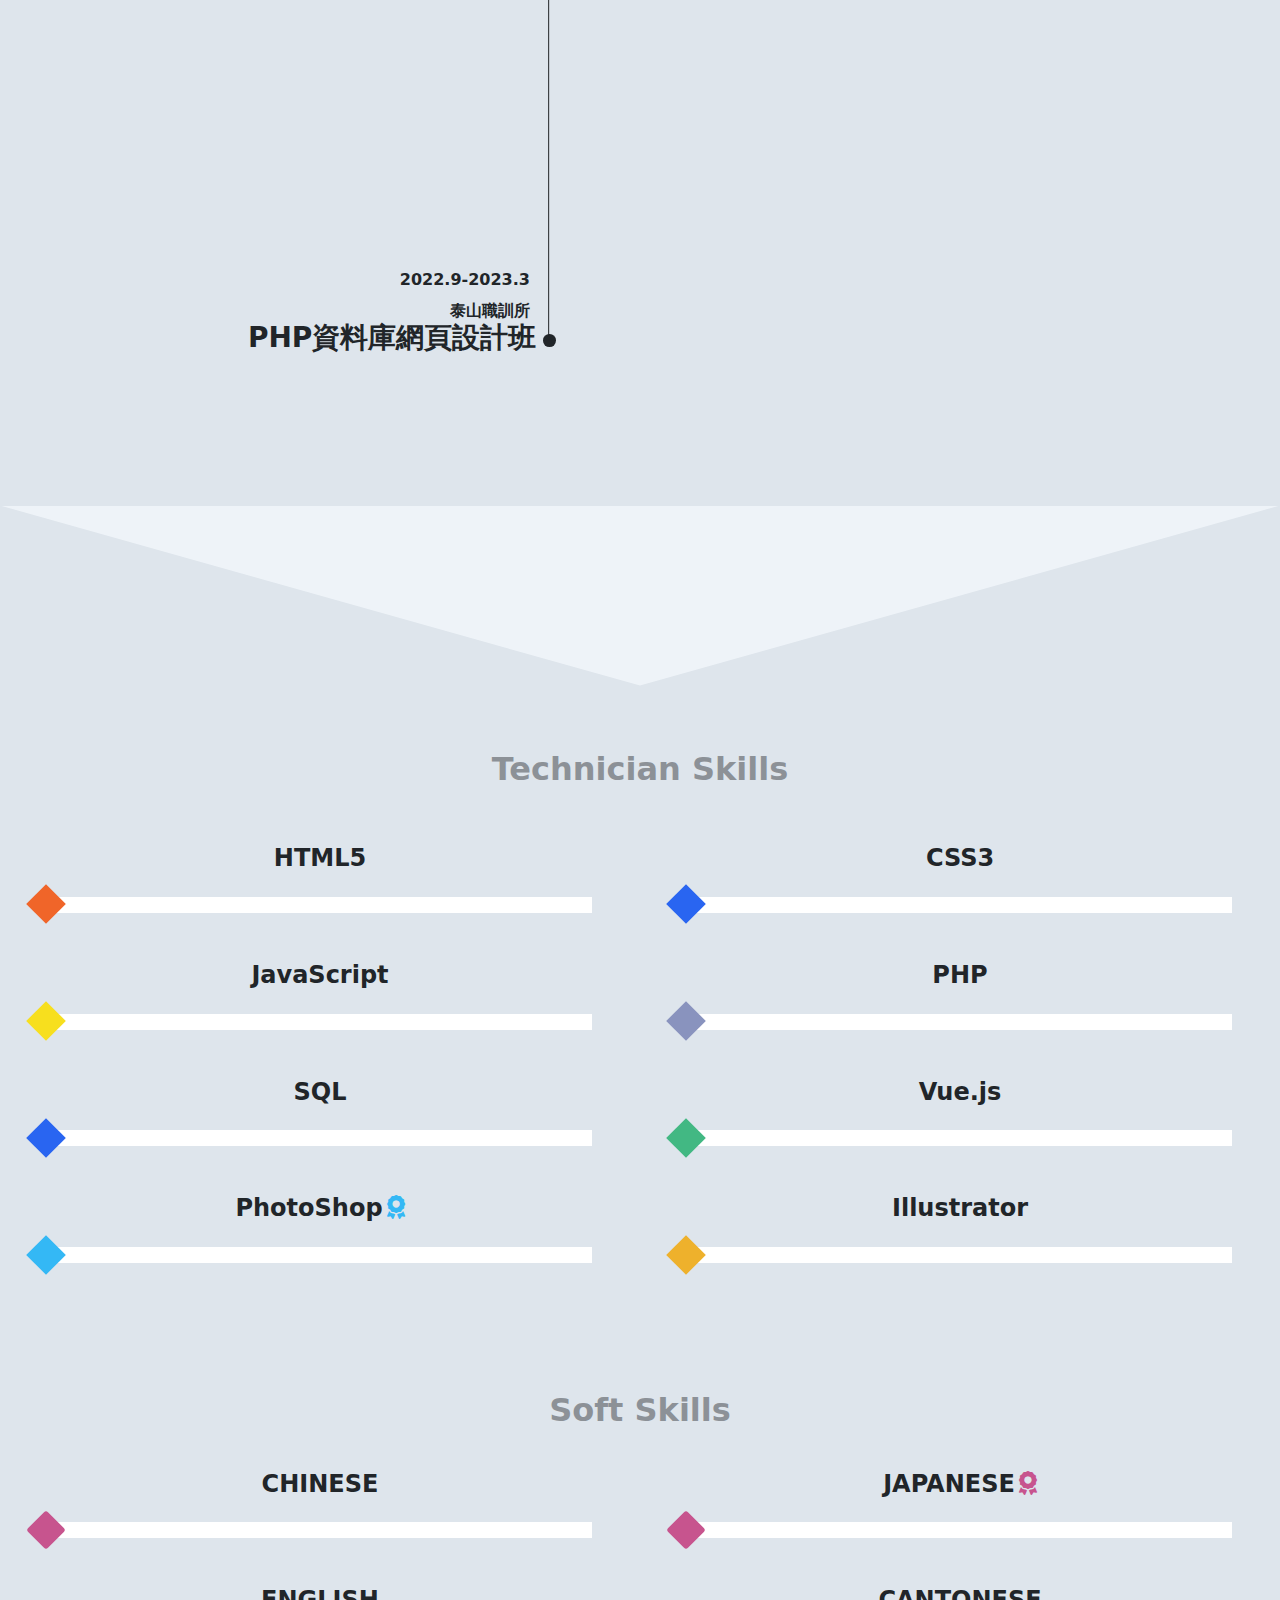
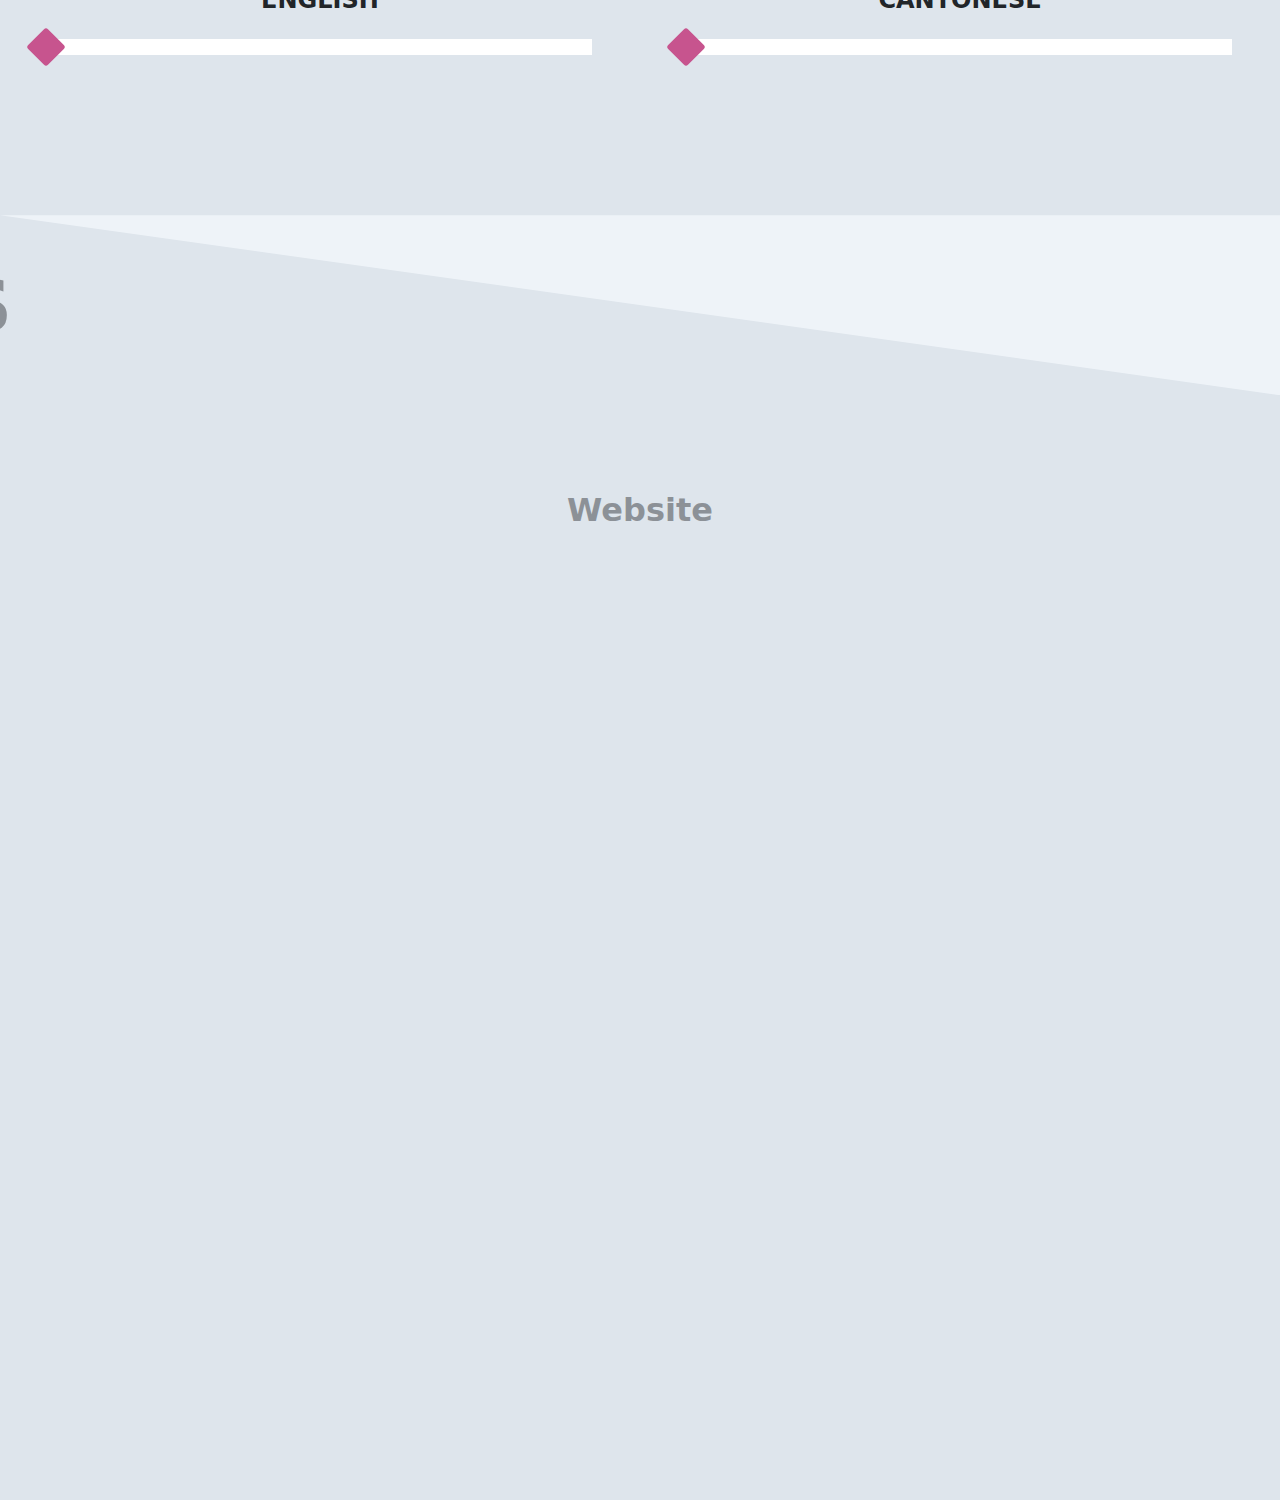
==== commit 790233ab: "問題修正&新增動畫效果 -nav focus效果改到active class -WORKS title加上動畫 -加上AOS套件動畫" ====
--- a/index.html
+++ b/index.html
@@ -82,7 +82,7 @@
           <h2 class="about-title display-2 fw-bold text-gray position-sticky text-nowrap">ABOUT ME</h2>
         </div>
         <!-- about文字區塊 -->
-        <div class="container-xxl pt=y-5">
+        <div class="container-xxl overflow-hidden">
           <ul class="exp-list text-md-end">
             <li>
               <h3 class="exp-item-title fs-3 fw-bold"><span class="fs-6">2003.9-2007.6</span><br><span
@@ -326,7 +326,7 @@
             </div>
             <div class="column">
               <div class="card text-bg-dark h-100 overflow-hidden mb-3" data-aos="flip-up">
-                <a href="#" class="h-100" target="_blank">
+                <a href="http://220.128.133.15/s1110420/calendar/calendar_arr_grid.php" class="h-100" target="_blank">
                 <img src="./images/萬年曆.png" class="card-img h-100" alt="萬年曆">
                 <div class="card-img-overlay d-flex flex-column">
                   <div class="card-text flex-grow-1 text-main p-3">
--- a/style/all.css
+++ b/style/all.css
@@ -59,6 +59,11 @@
 .nav-link:hover {
     color: var(--css);
 }
+
+.nav-link:focus {
+    color: var(--gray);
+}
+
 .nav-link::before {
     content: '';
     position: absolute;
@@ -68,12 +73,14 @@
     right: 0;
     width: 100%;
     height: 100%;
-    transform: translateX(-100%);
+    transform: translateX(-120%);
     background-color: #fff;
     transition: .25s;
     z-index: -1;
 }
-
+.nav-scrollspy .nav-link.active {
+    color: var(--black);
+}
 .nav-scrollspy .nav-link.active::before {
     transform: translateX(0);
 }
@@ -167,7 +174,8 @@
 #about,#skill,#work {
     background-color: rgb(222, 229, 236);
 }
-.about::before {
+
+#about::before {
     content: '';
     display: block;
     position: sticky;
@@ -196,6 +204,7 @@
 .work-title {
     top: 3rem;
     opacity: 1;
+    transform: translateX(-100%);
     transition: .6s;
     z-index: 1;
 }
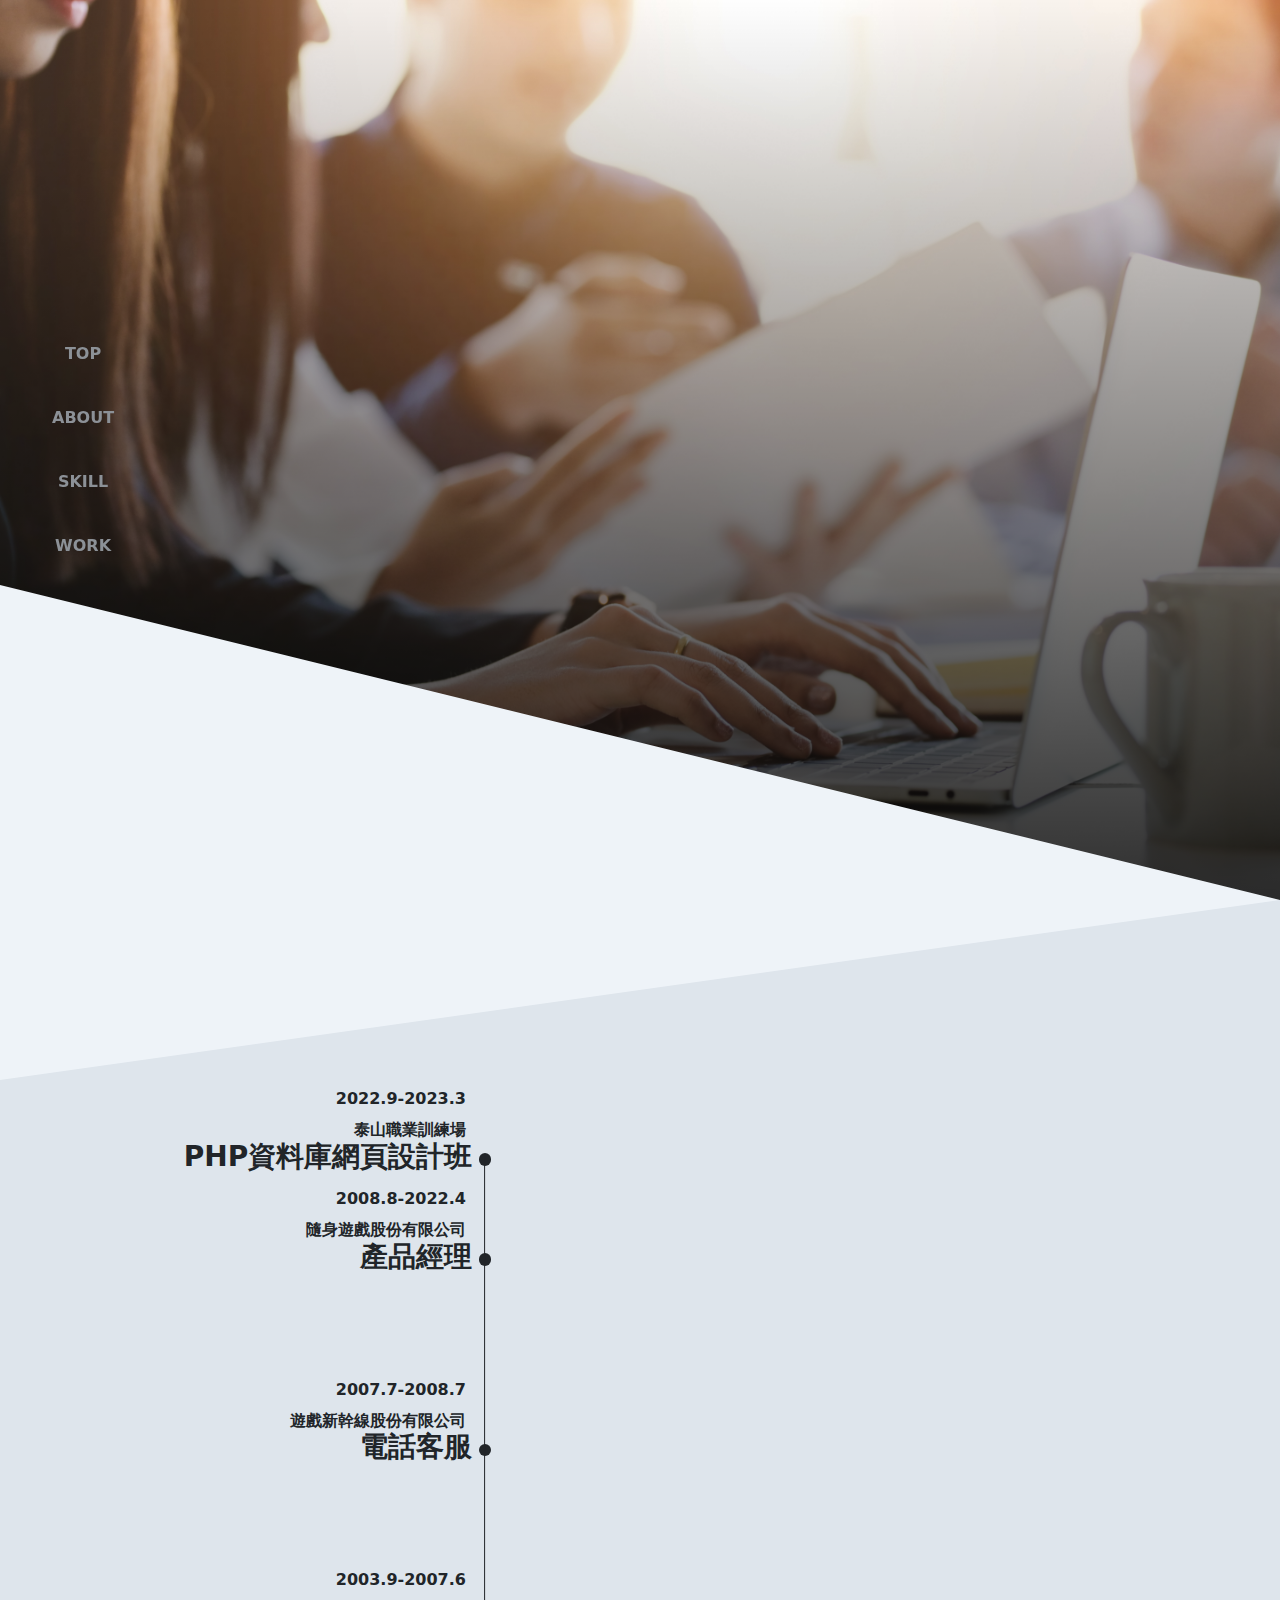
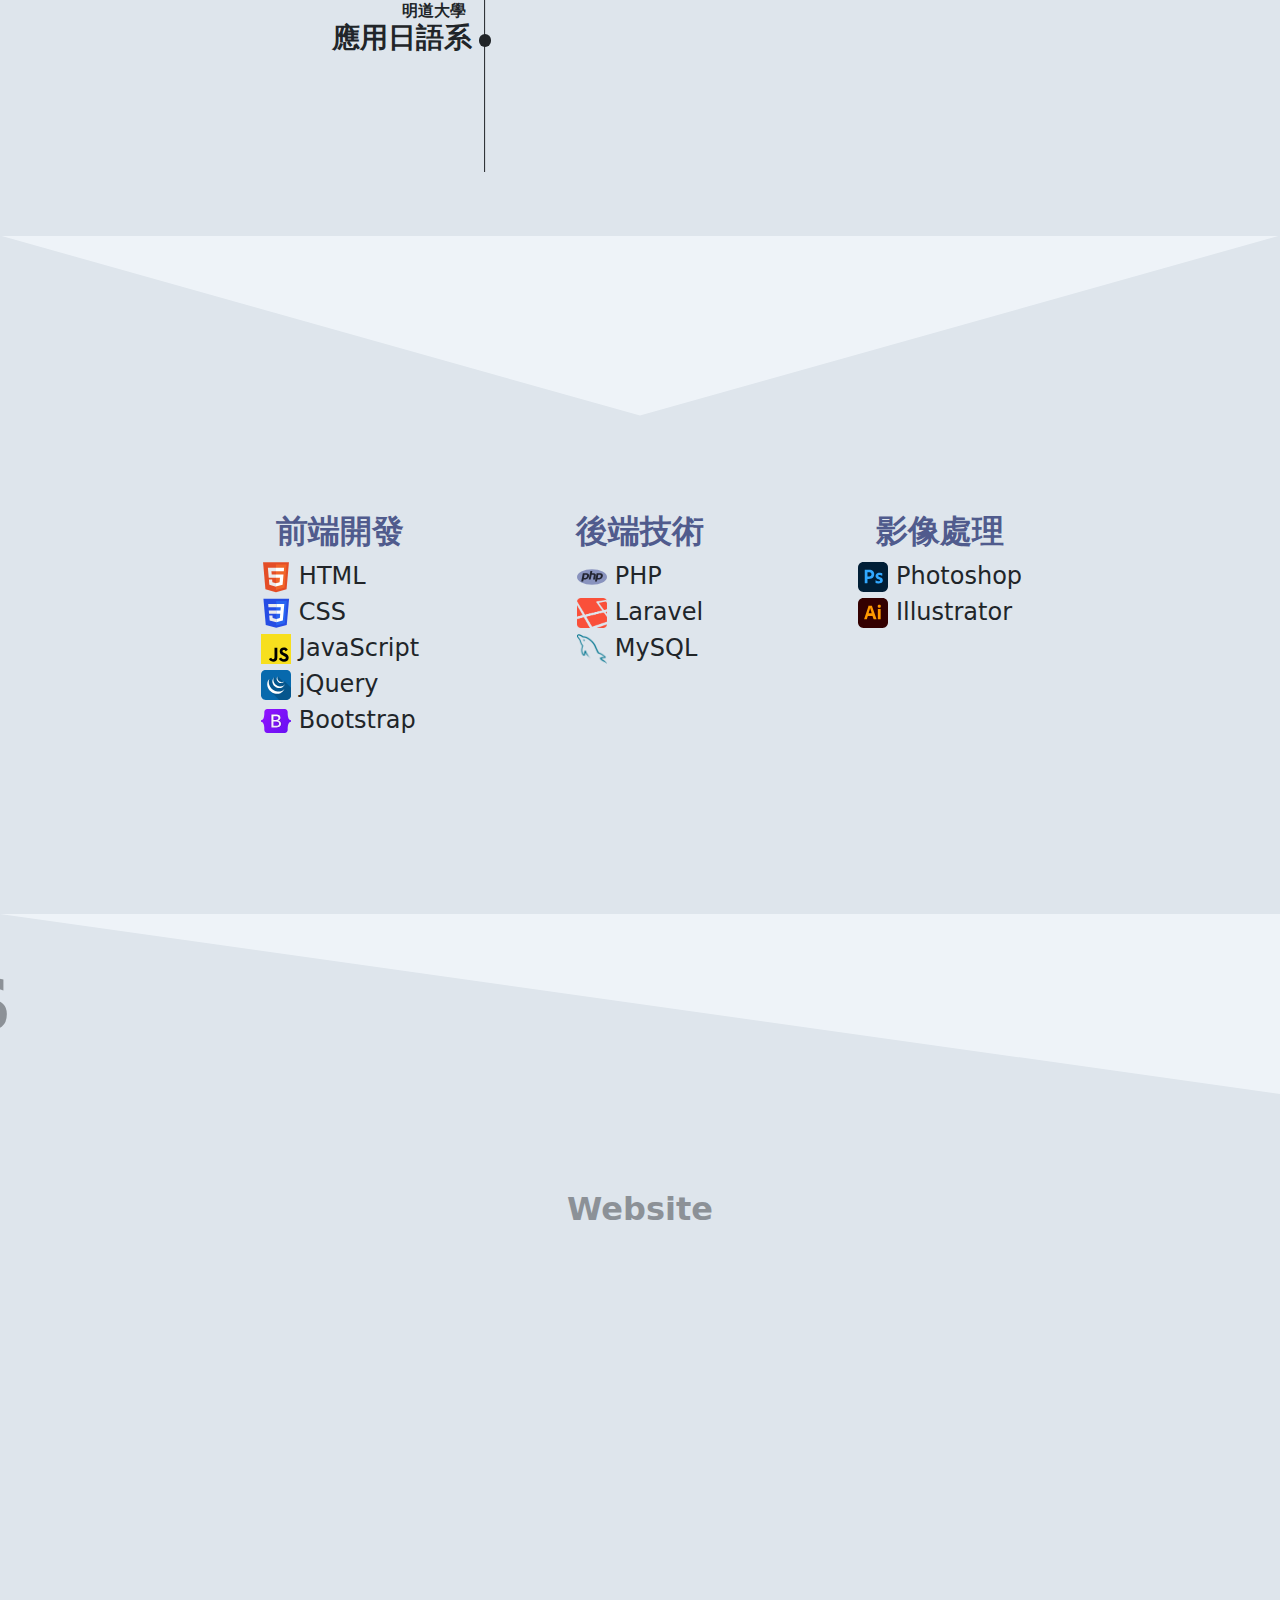
==== commit c0350979: "更新個人履歷,技能區塊" ====
--- a/index.html
+++ b/index.html
@@ -85,25 +85,18 @@
         <div class="container-xxl overflow-hidden">
           <ul class="exp-list text-md-end">
             <li>
-              <h3 class="exp-item-title fs-3 fw-bold"><span class="fs-6">2003.9-2007.6</span><br><span
-                  class="fs-6">明道大學</span><br>應用日語系</h3>
-              <ul class="exp-item-detail-list text-start">
-                <li data-aos="fade-left">-學習基礎應用日語</li>
-              </ul>
-            </li>
-            <li>
-              <h3 class="exp-item-title fs-3 fw-bold"><span class="fs-6">2007.7-2008.7</span><br><span
-                  class="fs-6">遊戲新幹線股份有限公司</span><br>電話客服</h3>
-              <ul class="exp-item-detail-list text-start">
-                <li data-aos="fade-left">-港澳台(國語/粵語)來電客訴處理</li>
-                <li data-aos="fade-left">-線上留言客訴處理</li>
-              </ul>
+              <h3 class="exp-item-title fs-3 fw-bold"><span class="fs-6">2022.9-2023.3</span><br><span
+                  class="fs-6">泰山職業訓練場</span><br>PHP資料庫網頁設計班</h3>
+                  <ul class="exp-item-detail-list text-start"></ul>
             </li>
             <li>
               <h3 class="exp-item-title fs-3 fw-bold"><span class="fs-6">2008.8-2022.4</span><br><span
-                  class="fs-6">隨身遊戲股份有限公司</span><br>助理PM</h3>
+                  class="fs-6">隨身遊戲股份有限公司</span><br>產品經理</h3>
               <ul class="exp-item-detail-list text-start">
-                <li data-aos="fade-left">-電話/線上客訴處理</li>
+                <li data-aos="fade-left">-負責手機鈴聲業務執行與管理</li>
+                <li data-aos="fade-left">-協助線上影音App維運相關事項</li>
+                <li data-aos="fade-left">-參與麥卡貝網路電視WEB/APP改版規劃</li>
+                <!-- <li data-aos="fade-left">-電話/線上客訴處理</li>
                 <li data-aos="fade-left">-活動贈獎外撥</li>
                 <li data-aos="fade-left">-新手機支援度測試,建立資料及設定服務支援</li>
                 <li data-aos="fade-left">-Feature Phone圖鈴服務維運</li>
@@ -115,12 +108,24 @@
                 <li data-aos="fade-left">-協助遠傳行動電視服務維運</li>
                 <li data-aos="fade-left">-協助頻道上架到GtTV,節目表/行銷活動安排</li>
                 <li data-aos="fade-left">-協助頻道上架到HamiVideo,配合執行行銷活動</li>
-                <li data-aos="fade-left">-麥卡貝網路電視WEB/APP改版初期規劃</li>
+                <li data-aos="fade-left">-麥卡貝網路電視WEB/APP改版初期規劃</li> -->
               </ul>
             </li>
             <li>
-              <h3 class="exp-item-title fs-3 fw-bold"><span class="fs-6">2022.9-2023.3</span><br><span
-                  class="fs-6">泰山職訓所</span><br>PHP資料庫網頁設計班</h3>
+              <h3 class="exp-item-title fs-3 fw-bold"><span class="fs-6">2007.7-2008.7</span><br><span
+                  class="fs-6">遊戲新幹線股份有限公司</span><br>電話客服</h3>
+              <ul class="exp-item-detail-list text-start">
+                <li data-aos="fade-left">-負責公司代理遊戲之客訴處理</li>
+                <li data-aos="fade-left">-負責多語系(國語/粵語)客戶關係維護</li>
+                <li data-aos="fade-left">-負責系統會員留言回覆相關事宜</li>
+              </ul>
+            </li>
+            <li>
+              <h3 class="exp-item-title fs-3 fw-bold"><span class="fs-6">2003.9-2007.6</span><br><span
+                  class="fs-6">明道大學</span><br>應用日語系</h3>
+              <ul class="exp-item-detail-list text-start">
+                <li data-aos="fade-left">-取得日本與能力測驗JLPT N1</li>
+              </ul>
             </li>
           </ul>
         </div>
@@ -132,6 +137,36 @@
           <h2 class="skill-title display-2 fw-bold text-gray position-sticky text-nowrap text-center">SKILLS</h2>
         </div>
         <div class="container-xxl pt-5 section-padding-bottom">
+          <div class="skill-list">
+            <div class="list mb-5">
+              <div class="overflow-hidden"><h3 class="skill-item-title">前端開發</h3></div>
+              <ul>
+                <li><img src="./images/HTML.svg" alt="html" class="icon">HTML</li>
+                <li><img src="./images/CSS.svg" alt="css" class="icon">CSS</li>
+                <li><img src="./images/javascript.svg" alt="javascript" class="icon">JavaScript</li>
+                <li><img src="./images/jquery.svg" alt="jQuery" class="icon">jQuery</li>
+                <li><img src="./images/Bootstrap_logo.svg" alt="bootstrap" class="icon">Bootstrap</li>
+              </ul>
+            </div>
+            <div class="list mb-5">
+              <div class="overflow-hidden"><h3 class="skill-item-title">後端技術</h3></div>
+              <ul>
+                <li><img src="./images/php.svg" alt="PHP" class="icon">PHP</li>
+                <li><img src="./images/Laravel-four-icon.png" alt="Laravel" class="icon">Laravel</li>
+                <li><img src="./images/mysql.png" alt="MySQL" class="icon">MySQL</li>
+              </ul>
+            </div>
+            <div class="list mb-5">
+              <div class="overflow-hidden"><h3 class="skill-item-title">影像處理</h3></div>
+              <ul>
+                <li><img src="./images/Adobe_Photoshop_CC_icon.svg" alt="PS" class="icon">Photoshop</li>
+                <li><img src="./images/Adobe_Illustrator_CC_icon.svg" alt="Ai" class="icon">Illustrator</li>
+              </ul>
+            </div>
+
+            </div>
+          </div>
+        <!-- <div class="container-xxl pt-5 section-padding-bottom">
           <h3 class="text-center fs-2 fw-bold text-gray py-3">Technician Skills</h3>
           <ul class="skill-list row">
             <li class="col-md-6 col-12 px-5 py-3">
@@ -281,7 +316,7 @@
                 </div>
             </li>
           </ul>
-        </div>
+        </div> -->
       </section>
       <!-- skill END-->
       <!-- works -->
--- a/style/all.css
+++ b/style/all.css
@@ -36,7 +36,7 @@
 }
 
 img {
-    vertical-align: bottom;
+    vertical-align: middle;
     width: 100%;
     height: auto;
 }
@@ -469,6 +469,39 @@
         background-color: currentColor;
     }
 }
-
-
-
+.skill-list {
+    margin-top: 3rem;
+    display: flex;
+    flex-wrap: wrap;
+    justify-content: center;
+    text-align: center;
+}
+
+.skill-list h3 {
+    font-size: 32px;
+    font-weight: 700;
+    color: var(--php-darken);
+}
+.skill-list .list {
+    width: max(300px,20vw);
+}
+
+.skill-list .list li {
+    text-align: left;
+    font-size: 24px;
+}
+.skill-list .list ul {
+    width: fit-content;
+    margin: auto;
+}
+.icon {
+    width: 30px;
+    margin-right: 8px;
+}
+
+
+.skill-item-title {
+    overflow: hidden;
+    transition: .4s;
+}
+
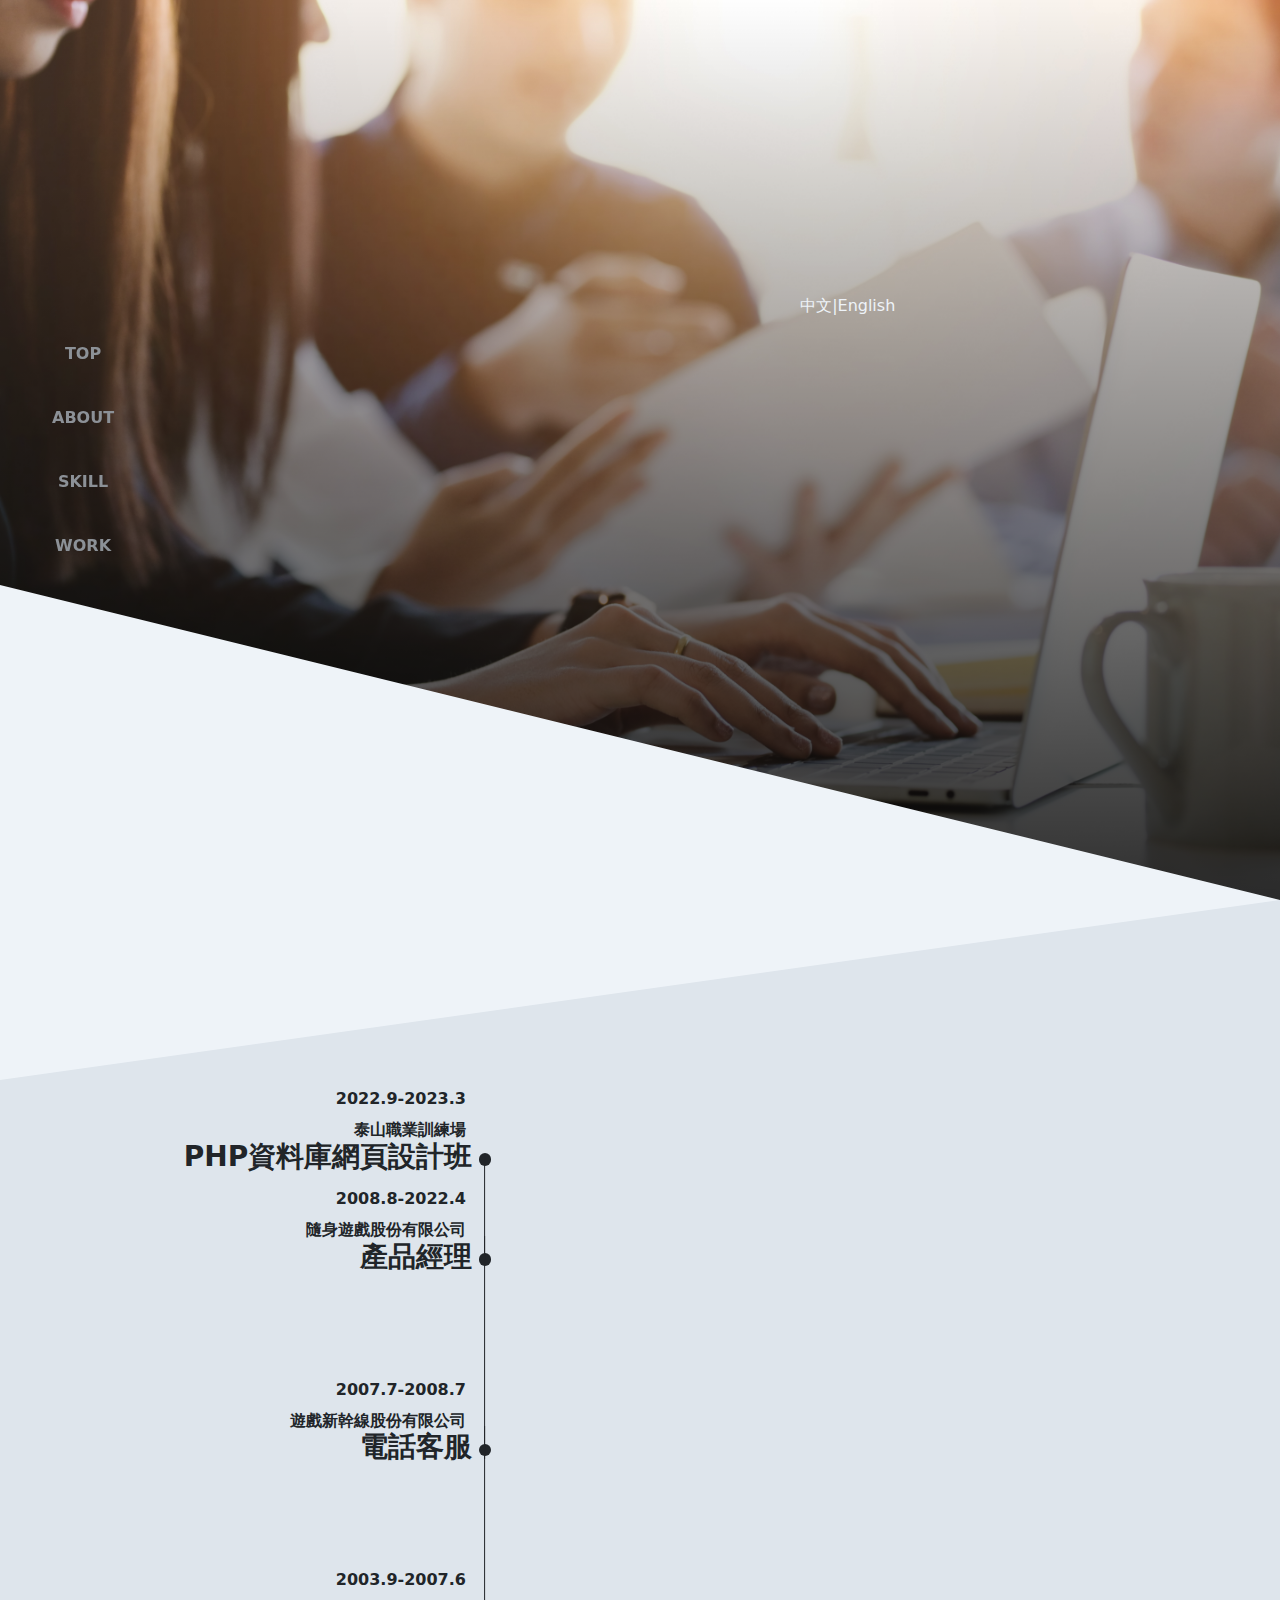
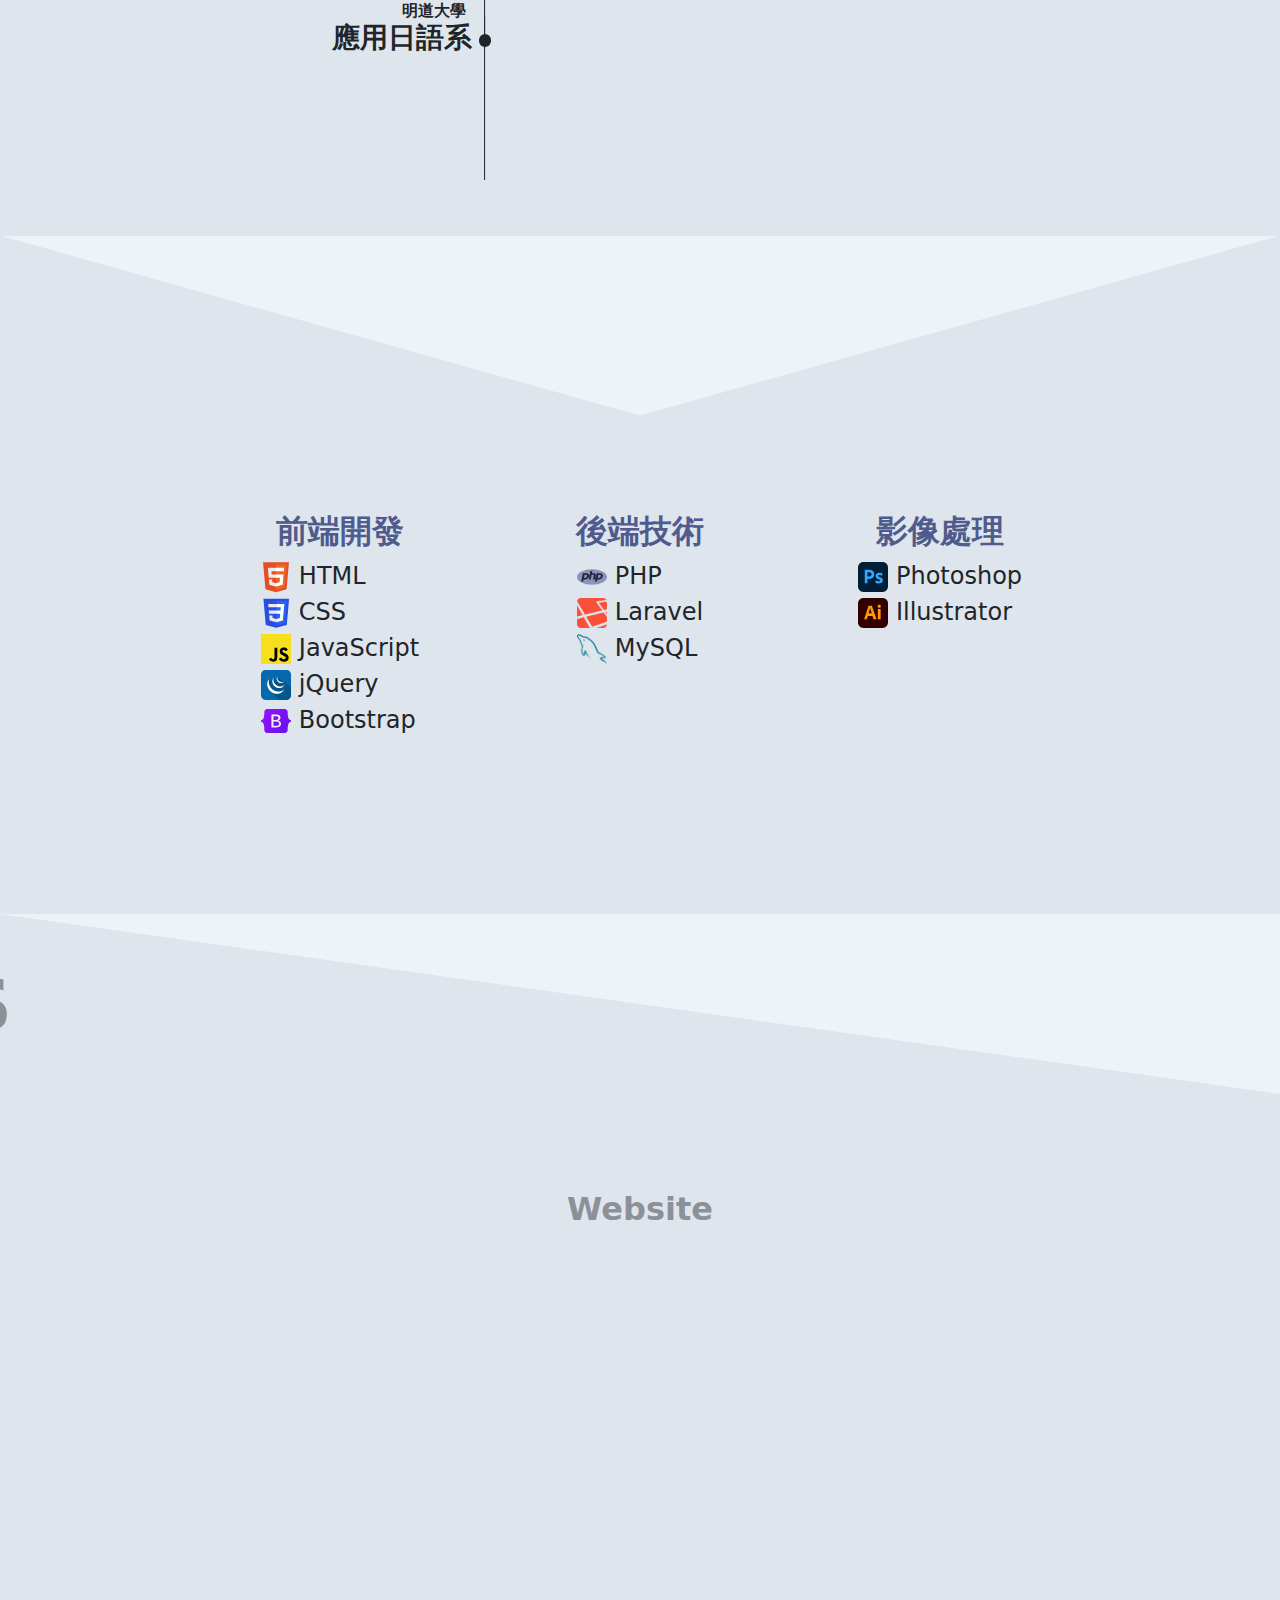
==== commit 6c723574: "[新增功能] 新增英文版 新增中英文切換按鈕,並針對英文內容調整CSS" ====
--- a/index.html
+++ b/index.html
@@ -1,5 +1,5 @@
 <!DOCTYPE html>
-<html lang="en">
+<html lang="zh_Hant">
 
 <head>
   <meta charset="UTF-8">
@@ -33,7 +33,8 @@
         class="key-view simple-list-item position-relative d-flex justify-content-center align-items-center">
         <div class="key-view-slogan">
           <div class="key-view-animation">
-            <div class="key-view-title-top text-main fs-3">Here's</div>
+            <div class="key-view-title-top text-main fs-3 float-start">Here's</div>
+            <div class="text-main float-end"><a href="#" id="zh" class="text-main">中文</a>|<a href="#" id="en" class="text-main">English</a></div>
           </div>
           <div class="key-view-animation">
             <h2 class="key-view-title fw-bold">AMY LU</h2>
@@ -84,34 +85,44 @@
         <!-- about文字區塊 -->
         <div class="container-xxl overflow-hidden">
           <ul class="exp-list text-md-end">
-            <li>
+            <li lang="en">
+              <h3 class="exp-item-title fs-3 fw-bold"><span class="fs-6">2022.9-2023.3</span><br><span
+                  class="fs-6">TAISHAN Vocational Training Site</span><br>PHP Web database design</h3>
+                  <ul class="exp-item-detail-list text-start"></ul>
+            </li>
+            <li lang="zh">
               <h3 class="exp-item-title fs-3 fw-bold"><span class="fs-6">2022.9-2023.3</span><br><span
                   class="fs-6">泰山職業訓練場</span><br>PHP資料庫網頁設計班</h3>
                   <ul class="exp-item-detail-list text-start"></ul>
             </li>
-            <li>
+            <li lang="en">
+              <h3 class="exp-item-title fs-3 fw-bold"><span class="fs-6">2008.8-2022.4</span><br><span
+                  class="fs-6">Walkgame Corp</span><br>Product Manager</h3>
+              <ul class="exp-item-detail-list text-start">
+                <li data-aos="fade-left">-executing and managing<br> mobile ringtone product.</li>
+                <li data-aos="fade-left">-Assist with the maintenance of <br>streaming video app.</li>
+                <li data-aos="fade-left">-planning of the redesign for <br>Camerabay.tv's WebSite and App</li>
+              </ul>
+            </li>
+            <li lang="zh">
               <h3 class="exp-item-title fs-3 fw-bold"><span class="fs-6">2008.8-2022.4</span><br><span
                   class="fs-6">隨身遊戲股份有限公司</span><br>產品經理</h3>
               <ul class="exp-item-detail-list text-start">
                 <li data-aos="fade-left">-負責手機鈴聲業務執行與管理</li>
                 <li data-aos="fade-left">-協助線上影音App維運相關事項</li>
                 <li data-aos="fade-left">-參與麥卡貝網路電視WEB/APP改版規劃</li>
-                <!-- <li data-aos="fade-left">-電話/線上客訴處理</li>
-                <li data-aos="fade-left">-活動贈獎外撥</li>
-                <li data-aos="fade-left">-新手機支援度測試,建立資料及設定服務支援</li>
-                <li data-aos="fade-left">-Feature Phone圖鈴服務維運</li>
-                <li data-aos="fade-left">-Fun電鈴聲館/Fun流行音樂館 APP服務維運</li>
-                <li data-aos="fade-left">-遠傳點唱機/Music Go! APP服務維運</li>
-                <li data-aos="fade-left">-亞太搜電影SoMovie APP服務維運</li>
-                <li data-aos="fade-left">-金流代收服務服務維運</li>
-                <li data-aos="fade-left">-FB粉絲團發文維護</li>
-                <li data-aos="fade-left">-協助遠傳行動電視服務維運</li>
-                <li data-aos="fade-left">-協助頻道上架到GtTV,節目表/行銷活動安排</li>
-                <li data-aos="fade-left">-協助頻道上架到HamiVideo,配合執行行銷活動</li>
-                <li data-aos="fade-left">-麥卡貝網路電視WEB/APP改版初期規劃</li> -->
-              </ul>
-            </li>
-            <li>
+              </ul>
+            </li>
+            <li lang="en">
+              <h3 class="exp-item-title fs-3 fw-bold"><span class="fs-6">2007.7-2008.7</span><br><span
+                  class="fs-6">	Game Flier International Corp</span><br>customer service</h3>
+              <ul class="exp-item-detail-list text-start">
+                <li data-aos="fade-left">-handle customer complaints</li>
+                <li data-aos="fade-left">-Multilingual (Mandarin/Cantonese) <br>customer relationship management.</li>
+                <li data-aos="fade-left">-Responsible for<br> handling system member messages</li>
+              </ul>
+            </li>
+            <li lang="zh">
               <h3 class="exp-item-title fs-3 fw-bold"><span class="fs-6">2007.7-2008.7</span><br><span
                   class="fs-6">遊戲新幹線股份有限公司</span><br>電話客服</h3>
               <ul class="exp-item-detail-list text-start">
@@ -120,7 +131,15 @@
                 <li data-aos="fade-left">-負責系統會員留言回覆相關事宜</li>
               </ul>
             </li>
-            <li>
+            <li lang="en">
+              <h3 class="exp-item-title fs-3 fw-bold"><span class="fs-6">2003.9-2007.6</span><br><span
+                  class="fs-6">MINGDAO UNIVERSITY</span><br><span
+                  class="fs-3">Department of</span><br>Applied Japanese</h3>
+              <ul class="exp-item-detail-list text-start">
+                <li data-aos="fade-left">-Passing the Japanese Language Proficiency Test N1</li>
+              </ul>
+            </li>
+            <li lang="zh">
               <h3 class="exp-item-title fs-3 fw-bold"><span class="fs-6">2003.9-2007.6</span><br><span
                   class="fs-6">明道大學</span><br>應用日語系</h3>
               <ul class="exp-item-detail-list text-start">
@@ -139,7 +158,10 @@
         <div class="container-xxl pt-5 section-padding-bottom">
           <div class="skill-list">
             <div class="list mb-5">
-              <div class="overflow-hidden"><h3 class="skill-item-title">前端開發</h3></div>
+              <div class="overflow-hidden">
+                <h3 class="skill-item-title" lang="en">Front-End</h3>
+                <h3 class="skill-item-title" lang="zh">前端開發</h3>
+              </div>
               <ul>
                 <li><img src="./images/HTML.svg" alt="html" class="icon">HTML</li>
                 <li><img src="./images/CSS.svg" alt="css" class="icon">CSS</li>
@@ -149,7 +171,10 @@
               </ul>
             </div>
             <div class="list mb-5">
-              <div class="overflow-hidden"><h3 class="skill-item-title">後端技術</h3></div>
+              <div class="overflow-hidden">
+                <h3 class="skill-item-title" lang="en">Back-End</h3>
+                <h3 class="skill-item-title" lang="zh">後端技術</h3>
+              </div>
               <ul>
                 <li><img src="./images/php.svg" alt="PHP" class="icon">PHP</li>
                 <li><img src="./images/Laravel-four-icon.png" alt="Laravel" class="icon">Laravel</li>
@@ -157,7 +182,10 @@
               </ul>
             </div>
             <div class="list mb-5">
-              <div class="overflow-hidden"><h3 class="skill-item-title">影像處理</h3></div>
+              <div class="overflow-hidden">
+                <h3 class="skill-item-title" lang="en">Graphic design</h3>
+                <h3 class="skill-item-title" lang="zh">影像處理</h3>
+              </div>
               <ul>
                 <li><img src="./images/Adobe_Photoshop_CC_icon.svg" alt="PS" class="icon">Photoshop</li>
                 <li><img src="./images/Adobe_Illustrator_CC_icon.svg" alt="Ai" class="icon">Illustrator</li>
@@ -166,157 +194,6 @@
 
             </div>
           </div>
-        <!-- <div class="container-xxl pt-5 section-padding-bottom">
-          <h3 class="text-center fs-2 fw-bold text-gray py-3">Technician Skills</h3>
-          <ul class="skill-list row">
-            <li class="col-md-6 col-12 px-5 py-3">
-              <h4 class="text-center fw-bold py-3">HTML5</h3>
-                <div class="skill-list-item">
-                  <div class="progress">
-                    <div class="progress-bar bg-html" role="progressbar" data-width='80' aria-valuenow="25"
-                      aria-valuemin="0" aria-valuemax="100"></div>
-                    <div class="skill-list-item-square bg-html"></div>
-                    <div class="skill-list-item-percent"></div>
-                  </div>
-                </div>
-            </li>
-            <li class="col-md-6 col-12 px-5 py-3">
-              <div class="skill-list-item">
-                <h4 class="text-center fw-bold py-3">CSS3</h3>
-                  <div class="progress">
-                    <div class="progress-bar bg-css" role="progressbar" data-width='70' aria-valuenow="25"
-                      aria-valuemin="0" aria-valuemax="100"></div>
-                    <div class="skill-list-item-square bg-css"></div>
-                    <div class="skill-list-item-percent"></div>
-                  </div>
-              </div>
-            </li>
-            <li class="col-md-6 col-12 px-5 py-3">
-              <div class="skill-list-item">
-                <h4 class="text-center fw-bold py-3">JavaScript</h3>
-                  <div class="progress">
-                    <div class="progress-bar bg-js" role="progressbar" data-width='60' aria-valuenow="25"
-                      aria-valuemin="0" aria-valuemax="100"></div>
-                    <div class="skill-list-item-square bg-js"></div>
-                    <div class="skill-list-item-percent text-dark"></div>
-                  </div>
-              </div>
-            </li>
-            <li class="col-md-6 col-12 px-5 py-3">
-              <div class="skill-list-item">
-                <h4 class="text-center fw-bold py-3">PHP</h3>
-                  <div class="progress">
-                    <div class="progress-bar bg-php" role="progressbar" data-width='60' aria-valuenow="25"
-                      aria-valuemin="0" aria-valuemax="100"></div>
-                    <div class="skill-list-item-square bg-php"></div>
-                    <div class="skill-list-item-percent"></div>
-                  </div>
-              </div>
-            </li>
-            </li>
-            <li class="col-md-6 col-12 px-5 py-3">
-              <div class="skill-list-item">
-                <h4 class="text-center fw-bold py-3">SQL</h3>
-                  <div class="progress">
-                    <div class="progress-bar bg-css" role="progressbar" data-width='30' aria-valuenow="25"
-                      aria-valuemin="0" aria-valuemax="100"></div>
-                    <div class="skill-list-item-square bg-css"></div>
-                    <div class="skill-list-item-percent"></div>
-                  </div>
-              </div>
-            </li>
-            </li>
-            <li class="col-md-6 col-12 px-5 py-3">
-              <div class="skill-list-item">
-                <h4 class="text-center fw-bold py-3">Vue.js</h3>
-                  <div class="progress">
-                    <div class="progress-bar bg-vue" role="progressbar" data-width='20' aria-valuenow="25"
-                      aria-valuemin="0" aria-valuemax="100"></div>
-                    <div class="skill-list-item-square bg-vue"></div>
-                    <div class="skill-list-item-percent"></div>
-                  </div>
-              </div>
-            </li>
-            <li class="col-md-6 col-12 px-5 py-3">
-              <div class="skill-list-item">
-                <h4 class="text-center fw-bold py-3 position-relative">PhotoShop<a type="button" class=""
-                    data-bs-toggle="tooltip" data-bs-placement="right" data-bs-trigger="hover"
-                    data-bs-custom-class="custom-tooltip" data-bs-title="Adobe Certified Associate in CS5">
-                    <i class="fa-solid fa-award ms-1 text-ps"></i>
-                  </a></h3>
-
-                  <div class="progress">
-                    <div class="progress-bar bg-ps" role="progressbar" data-width='90' aria-valuenow="25"
-                      aria-valuemin="0" aria-valuemax="100"></div>
-                    <div class="skill-list-item-square bg-ps"></div>
-                    <div class="skill-list-item-percent"></div>
-                  </div>
-              </div>
-            </li>
-            <li class="col-md-6 col-12 px-5 py-3">
-              <div class="skill-list-item">
-                <h4 class="text-center fw-bold py-3">Illustrator</h3>
-                  <div class="progress">
-                    <div class="progress-bar bg-illu" role="progressbar" data-width='70' aria-valuenow="25"
-                      aria-valuemin="0" aria-valuemax="100"></div>
-                    <div class="skill-list-item-square bg-illu"></div>
-                    <div class="skill-list-item-percent"></div>
-                  </div>
-              </div>
-            </li>
-          </ul>
-          <h3 class="soft-skill-title text-center fs-2 fw-bold text-gray">Soft Skills</h3>
-          <ul class="skill-list soft row">
-            <li class="col-md-6 col-12 px-5 py-3">
-              <h4 class="text-center fw-bold py-3">CHINESE</h3>
-                <div class="skill-list-item">
-                  <div class="progress">
-                    <div class="progress-bar bg-lang" role="progressbar" data-width='90' aria-valuenow="25"
-                      aria-valuemin="0" aria-valuemax="100"></div>
-                    <div class="skill-list-item-square bg-lang"></div>
-                    <div class="skill-list-item-percent"></div>
-                  </div>
-                </div>
-            </li>
-            <li class="col-md-6 col-12 px-5 py-3">
-              <h4 class="text-center fw-bold py-3 position-relative">JAPANESE<a type="button" class=""
-                  data-bs-toggle="tooltip" data-bs-placement="right" data-bs-trigger="hover"
-                  data-bs-custom-class="custom-tooltip-lang" data-bs-title="Japanese-Language Proficiency Test N1">
-                  <i class="fa-solid fa-award ms-1 text-lang"></i>
-                </a></h3>
-                <div class="skill-list-item">
-                  <div class="progress">
-                    <div class="progress-bar bg-lang" role="progressbar" data-width='70' aria-valuenow="25"
-                      aria-valuemin="0" aria-valuemax="100"></div>
-                    <div class="skill-list-item-square bg-lang"></div>
-                    <div class="skill-list-item-percent"></div>
-                  </div>
-                </div>
-            </li>
-            <li class="col-md-6 col-12 px-5 py-3">
-              <h4 class="text-center fw-bold py-3 position-relative">ENGLISH</h3>
-                <div class="skill-list-item">
-                  <div class="progress">
-                    <div class="progress-bar bg-lang" role="progressbar" data-width='50' aria-valuenow="25"
-                      aria-valuemin="0" aria-valuemax="100"></div>
-                    <div class="skill-list-item-square bg-lang"></div>
-                    <div class="skill-list-item-percent"></div>
-                  </div>
-                </div>
-            </li>
-            <li class="col-md-6 col-12 px-5 py-3">
-              <h4 class="text-center fw-bold py-3 position-relative">CANTONESE</h3>
-                <div class="skill-list-item">
-                  <div class="progress">
-                    <div class="progress-bar bg-lang" role="progressbar" data-width='40' aria-valuenow="25"
-                      aria-valuemin="0" aria-valuemax="100"></div>
-                    <div class="skill-list-item-square bg-lang"></div>
-                    <div class="skill-list-item-percent"></div>
-                  </div>
-                </div>
-            </li>
-          </ul>
-        </div> -->
       </section>
       <!-- skill END-->
       <!-- works -->
@@ -329,7 +206,7 @@
           <div class="work-link d-flex flex-wrap justify-content-center align-items-start gap-3">
             <div class="column">
               <div class="card text-bg-dark h-100 overflow-hidden mb-3" data-aos="flip-up">
-                <a href="http://220.128.133.15/s1110420/projectVote/" class="h-100" target="_blank">
+                <a href="https://azmai.tw/" class="h-100" target="_blank">
                 <img src="./images/ProjectVote.png" class="card-img h-100" alt="投票網站">
                 <div class="card-img-overlay d-flex flex-column">
                   <div class="card-text flex-grow-1 text-main p-3">
@@ -338,9 +215,11 @@
                     <span class="badge text-bg-php">php</span>
                     <span class="badge text-bg-js text-dark">JavaScript</span>
                     <i class="fa-solid fa-arrow-up-right-from-square fs-1 float-end"></i>
-                    <p class="py-3">結合前後端技術及資料庫CRUD網站</p>
-                  </div>
-                    <h5 class="card-title px-2 text-main fw-bold fs-4">投票網站</h5>
+                    <p class="py-3" lang="en">Full-stack with MySQL web Site</p>
+                    <p class="py-3" lang="zh">結合前後端技術及資料庫CRUD網站</p>
+                  </div>
+                    <h5 class="card-title px-2 text-main fw-bold fs-4" lang="en">dynamic website</h5>
+                    <h5 class="card-title px-2 text-main fw-bold fs-4" lang="zh">投票網站</h5>
                 </div>
               </a>
               </div>
@@ -352,9 +231,11 @@
                     <span class="badge text-bg-html">HTML</span>
                     <span class="badge text-bg-css">CSS</span>
                     <i class="fa-solid fa-arrow-up-right-from-square fs-1 float-end"></i>
-                    <p class="py-3">多頁靜態RWD網站(Bootstrap)</p>
-                  </div>
-                    <h5 class="card-title px-2 text-main fw-bold fs-4">靜態網站切版</h5>
+                    <p class="py-3" lang="en">static website(Bootstrap)</p>
+                    <p class="py-3" lang="zh">多頁靜態RWD網站(Bootstrap)</p>
+                  </div>
+                    <h5 class="card-title px-2 text-main fw-bold fs-4" lang="en">static website(Bootstrap)</h5>
+                    <h5 class="card-title px-2 text-main fw-bold fs-4" lang="zh">靜態網站切版</h5>
                 </div>
               </a>
               </div>
@@ -369,9 +250,11 @@
                     <span class="badge text-bg-css">CSS</span>
                     <span class="badge text-bg-php">php</span>
                     <i class="fa-solid fa-arrow-up-right-from-square fs-1 float-end"></i>
-                    <p class="py-3">以PHP製作的萬年曆</p>
-                  </div>
-                    <h5 class="card-title px-2 text-main fw-bold fs-4">萬年曆</h5>
+                    <p class="py-3" lang="en">PHP calendar</p>
+                    <p class="py-3" lang="zh">以PHP製作的萬年曆</p>
+                  </div>
+                    <h5 class="card-title px-2 text-main fw-bold fs-4" lang="en">calendar</h5>
+                    <h5 class="card-title px-2 text-main fw-bold fs-4" lang="zh">萬年曆</h5>
                 </div>
               </a>
               </div>
@@ -383,9 +266,11 @@
                     <span class="badge text-bg-html">HTML</span>
                     <span class="badge text-bg-css">CSS</span>
                     <i class="fa-solid fa-arrow-up-right-from-square fs-1 float-end"></i>
-                    <p class="py-3">多頁靜態RWD網站</p>
-                  </div>
-                    <h5 class="card-title px-2 text-main fw-bold fs-4">靜態網站切版</h5>
+                    <p class="py-3" lang="en">static website</p>
+                    <p class="py-3" lang="zh">多頁靜態RWD網站</p>
+                  </div>
+                    <h5 class="card-title px-2 text-main fw-bold fs-4" lang="en">static website</h5>
+                    <h5 class="card-title px-2 text-main fw-bold fs-4" lang="zh">靜態網站切版</h5>
                 </div>
               </a>
               </div>
@@ -400,9 +285,11 @@
                     <span class="badge text-bg-css">CSS</span>
                     <span class="badge text-bg-js text-dark">JavaScript</span>
                     <i class="fa-solid fa-arrow-up-right-from-square fs-1 float-end"></i>
-                    <p class="py-3">靜態商品介紹網頁(Bootstrap)</p>
-                  </div>
-                    <h5 class="card-title px-2 text-main fw-bold fs-4">靜態網站切版</h5>
+                    <p class="py-3" lang="en">static single webpage for product promo(Bootstrap)</p>
+                    <p class="py-3" lang="zh">一頁式商品介紹(Bootstrap)</p>
+                  </div>
+                    <h5 class="card-title px-2 text-main fw-bold fs-4" lang="en">static website</h5>
+                    <h5 class="card-title px-2 text-main fw-bold fs-4" lang="zh">一頁式商品介紹</h5>
                 </div>
               </a>
               </div>
--- a/style/all.css
+++ b/style/all.css
@@ -257,15 +257,27 @@
     position: relative;
     font-size: clamp(16px,5vw,20px);
 }
+[lang="en"] .exp-item-detail-list {
+    position: relative;
+    font-size: clamp(14px,3vw,18px);
+}
+
 .exp-item-detail-list::before {
     content: '';
     display: inline-block;
     position: absolute;
+    top: -2.8rem;
+    bottom: -5.5rem;
+    border-left: 1px solid;
+    left: -.55vw;
+}
+
+.exp-list :is(li:first-child,li:nth-child(2)) ::before {
+    content: '';
     top: -1.5rem;
     bottom: -5rem;
-    border-left: 1px solid;
-    left: -.55vw;
-}
+}
+
 .exp-list {
     width: fit-content;
     padding-bottom: 8rem;
